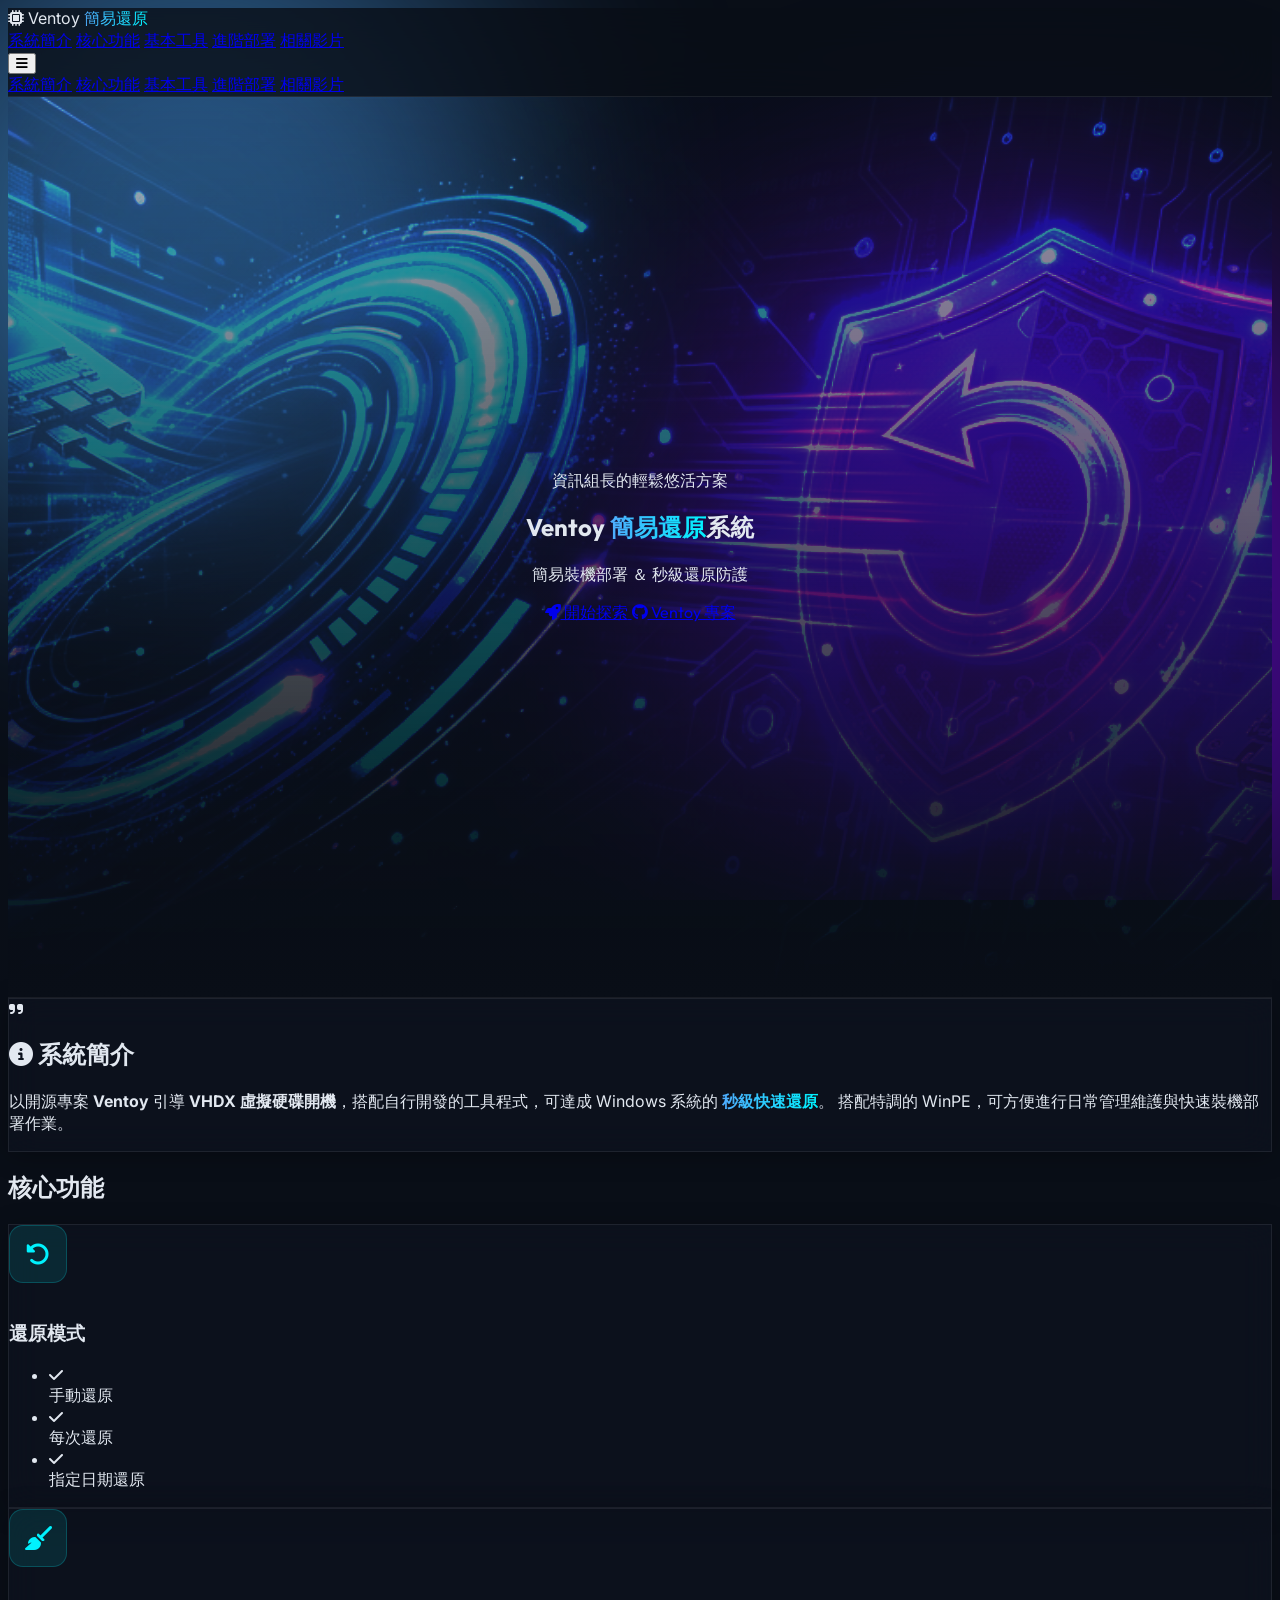
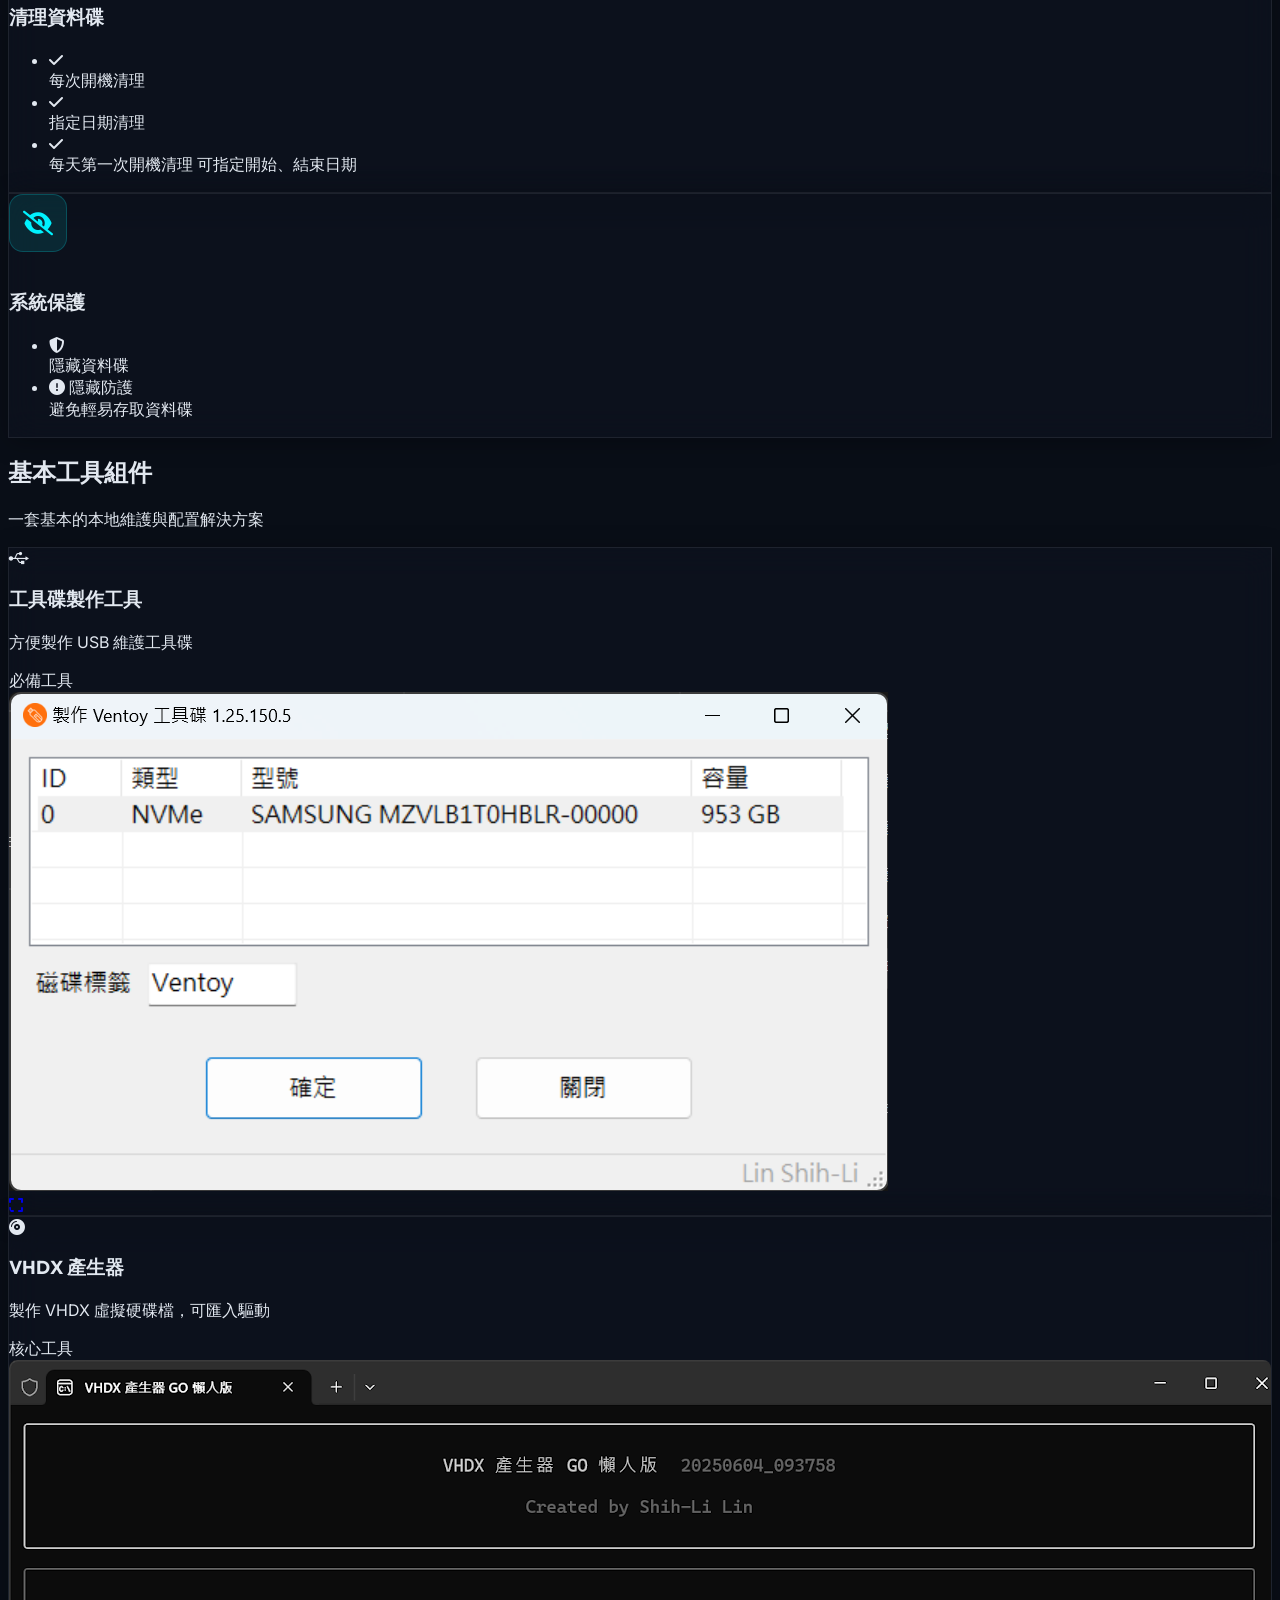
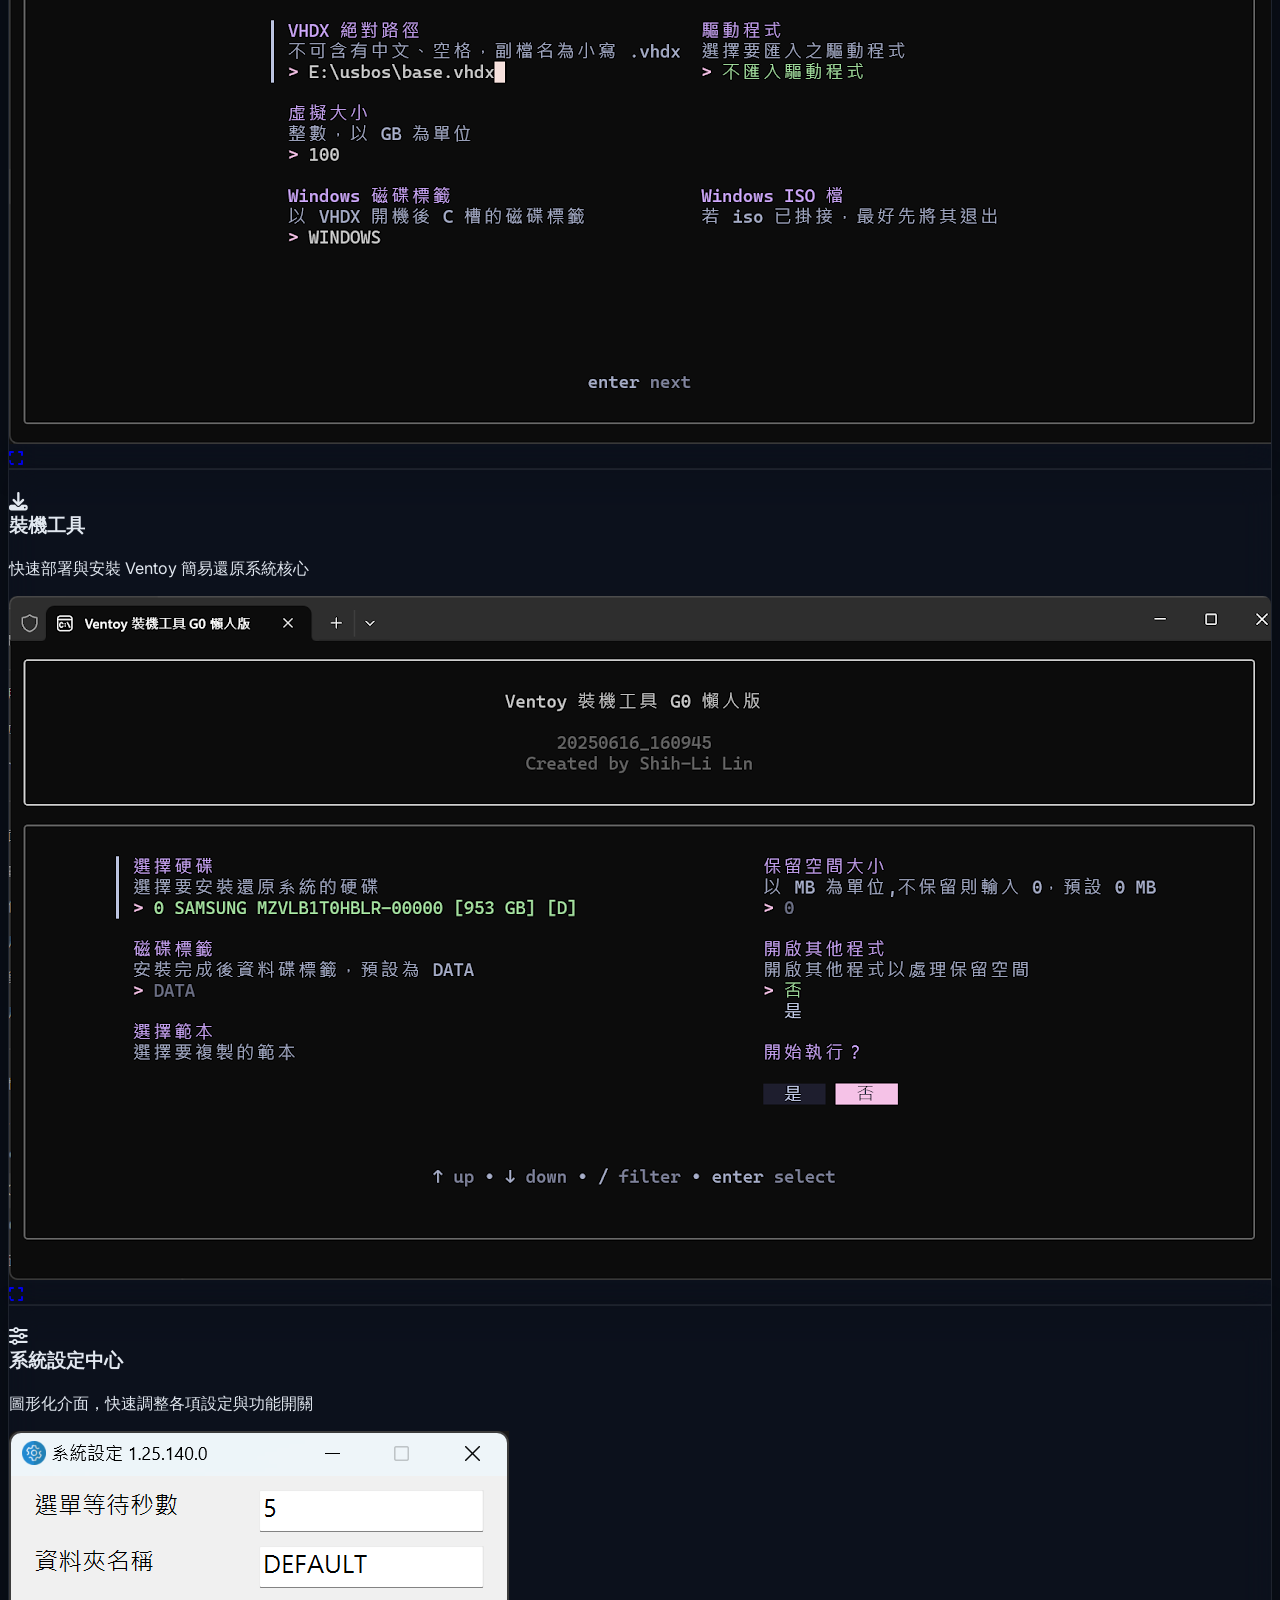
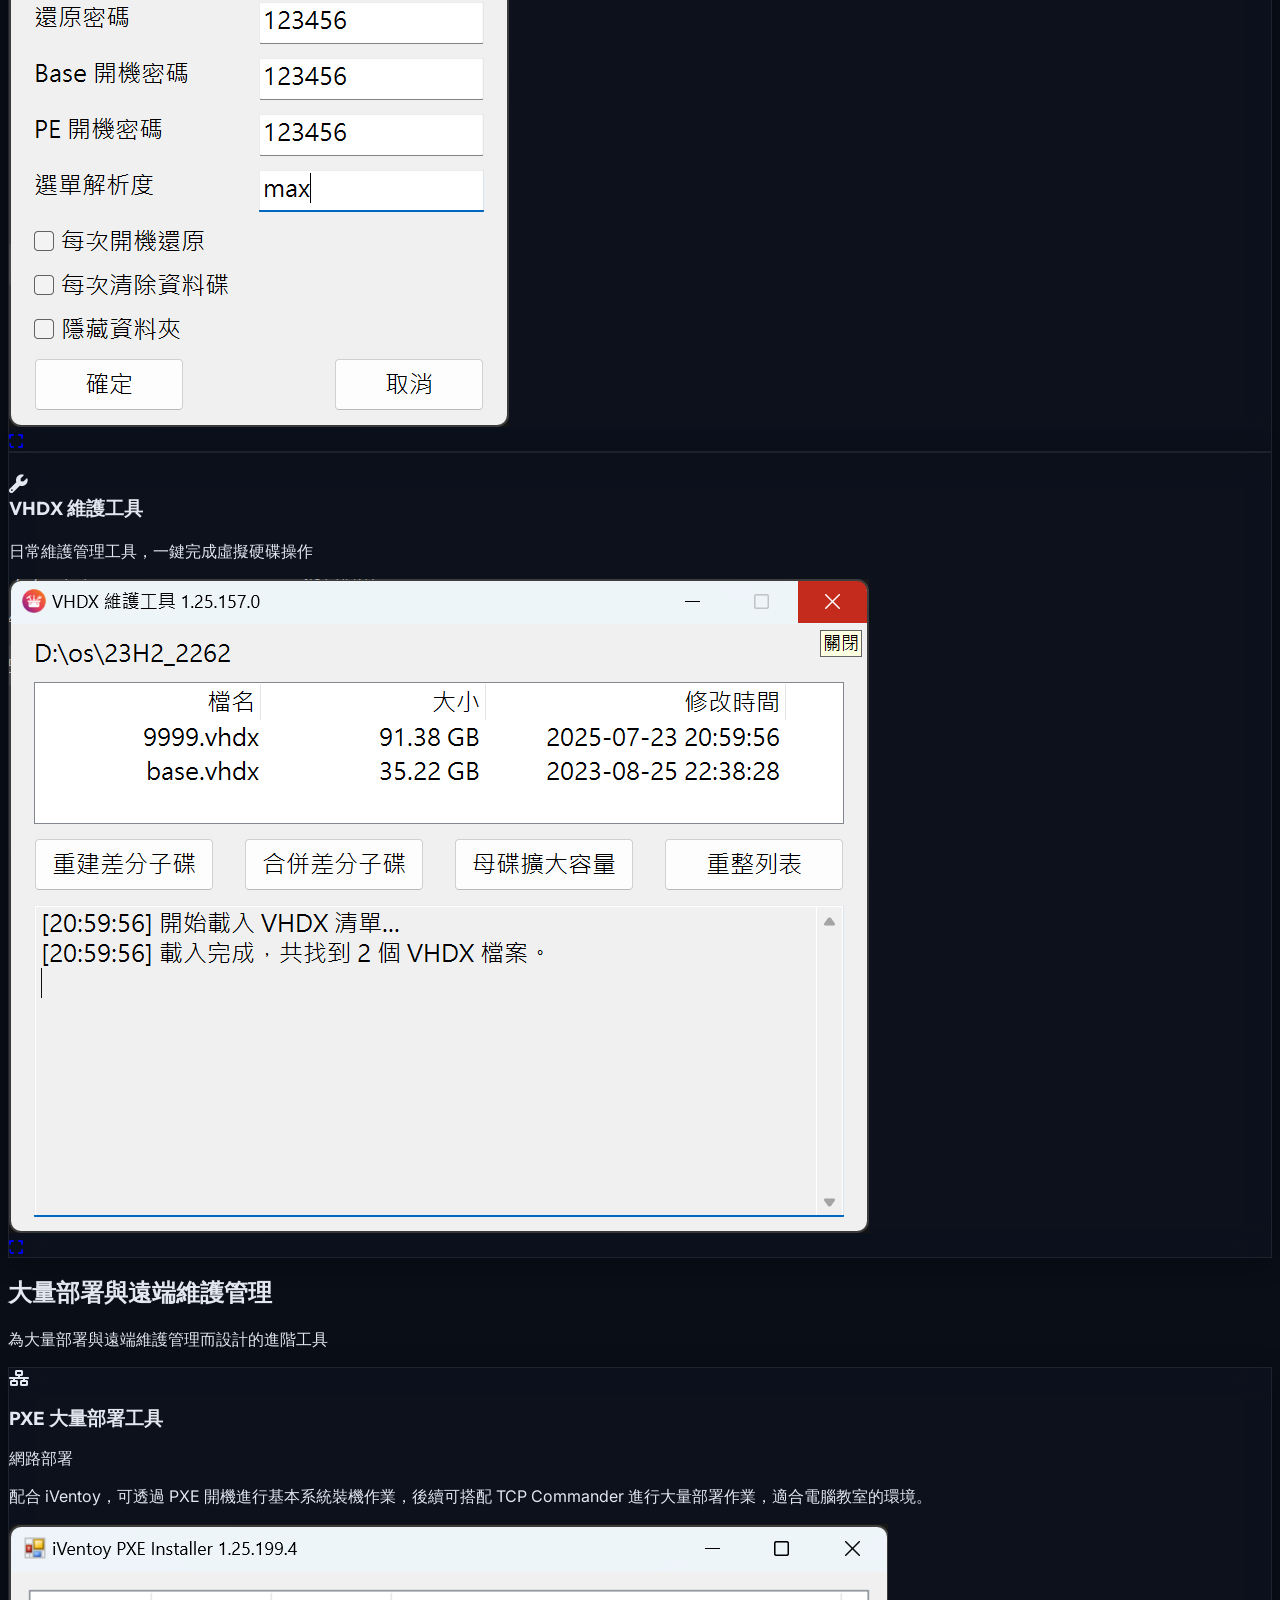
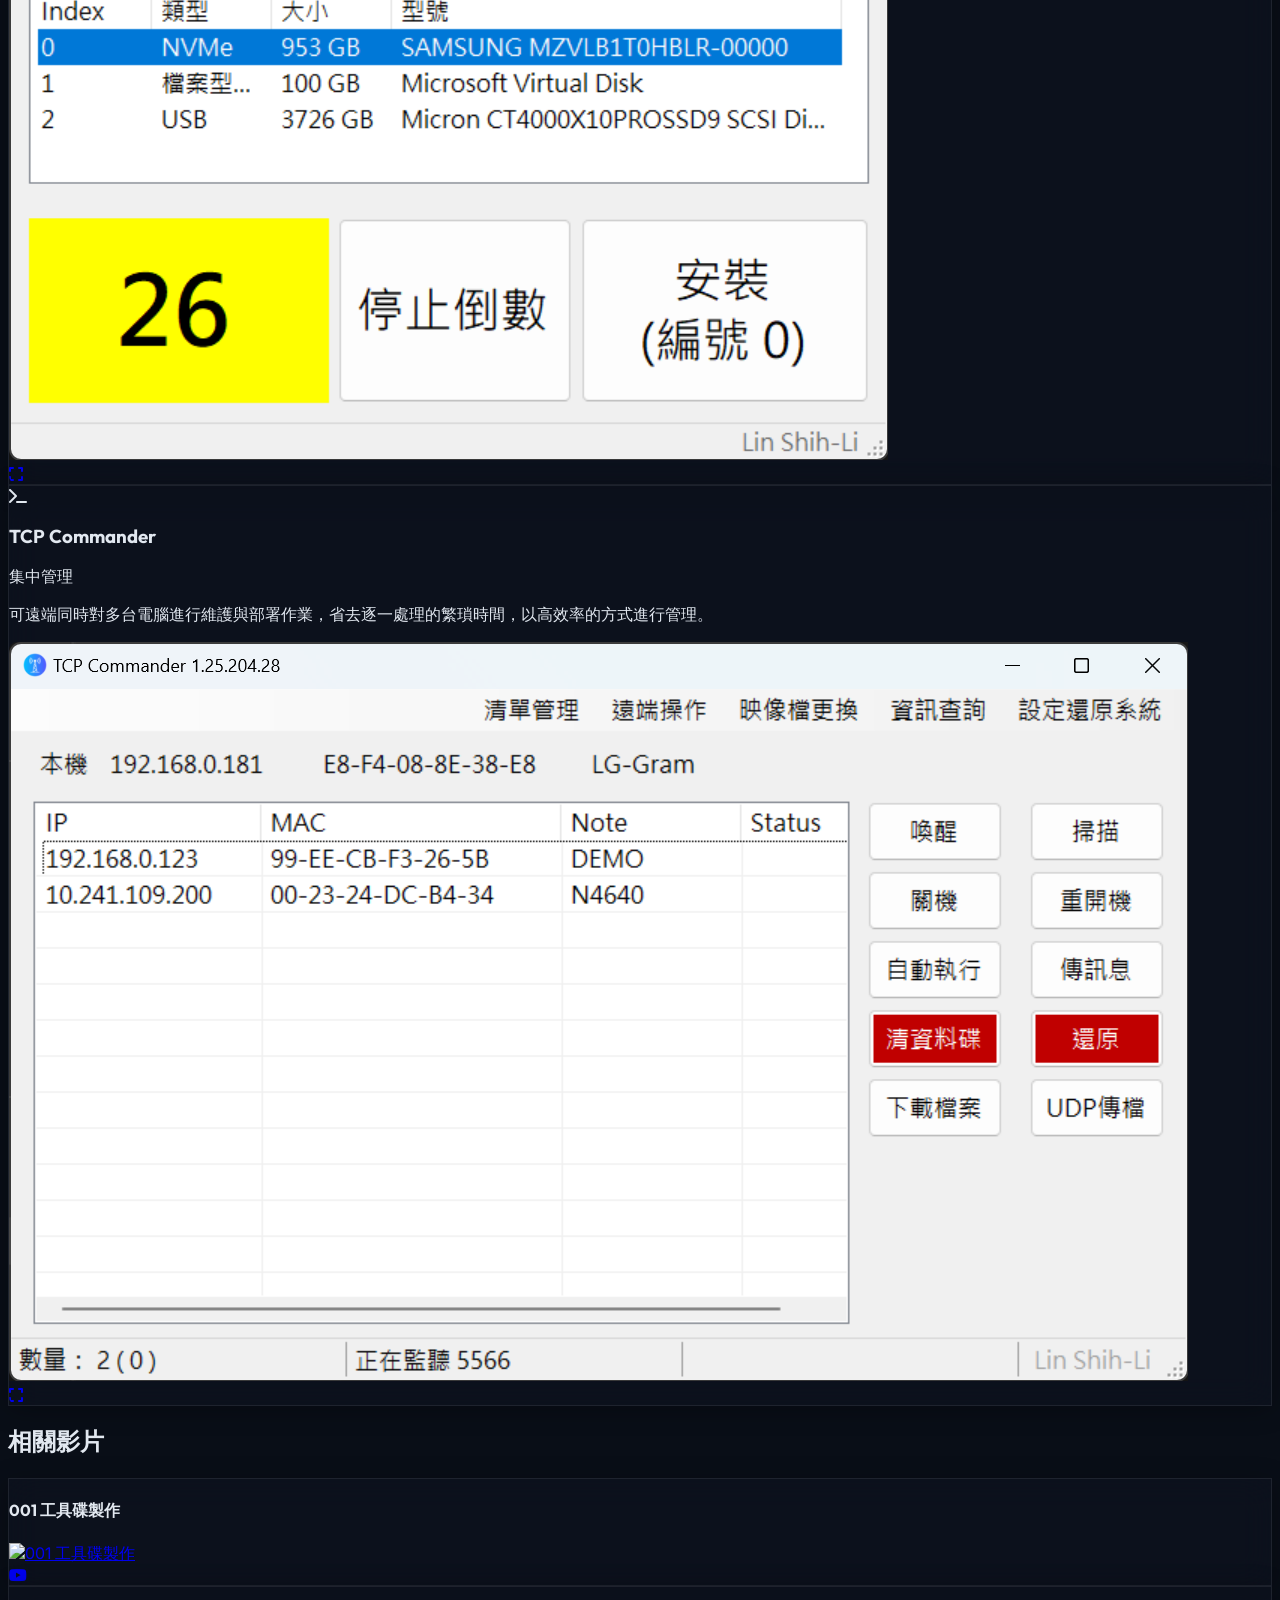
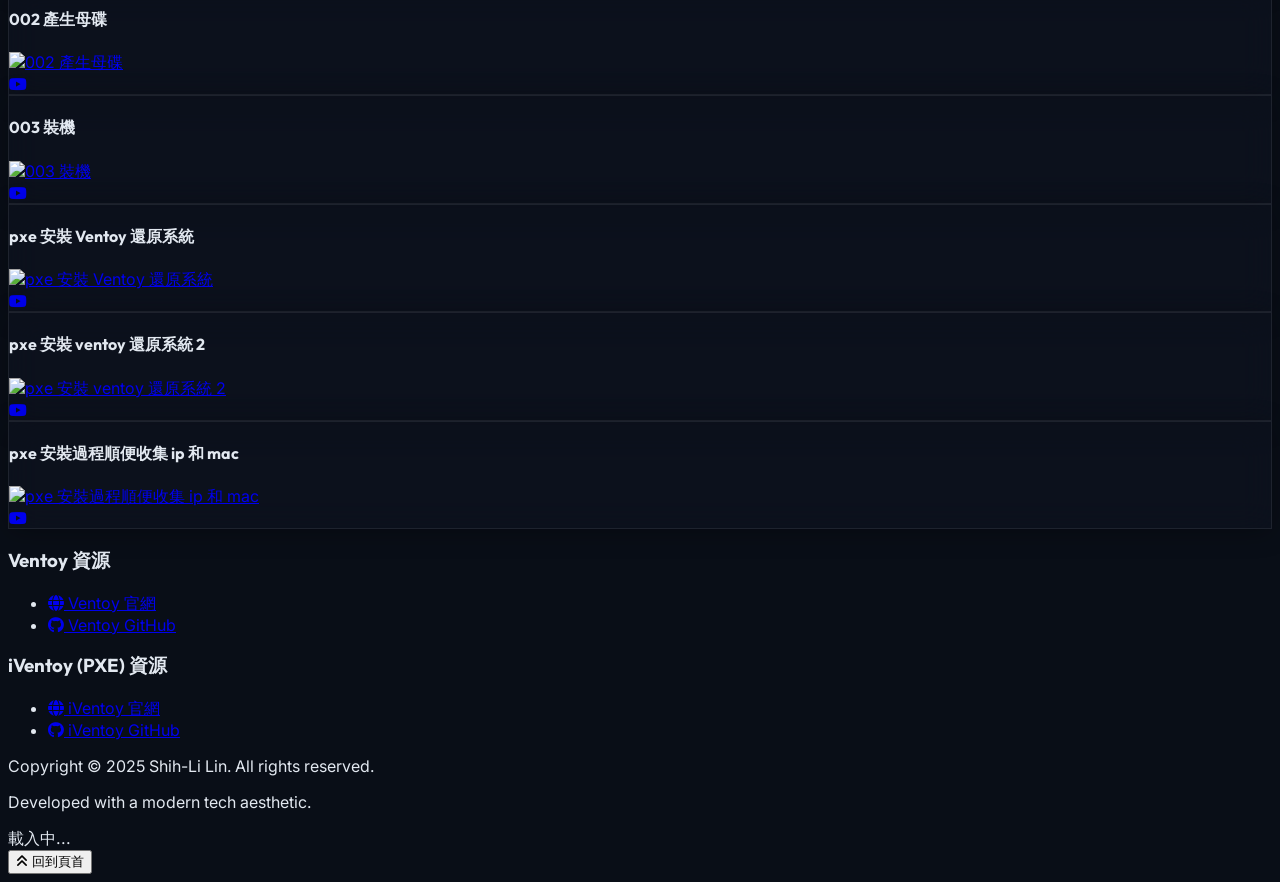
==== index.html @ 7592f073 "move files" ====
<!DOCTYPE html>
<html lang="zh-Hant" class="scroll-pt-24">

<head>
    <meta charset="UTF-8">
    <meta name="viewport" content="width=device-width, initial-scale=1.0">
    <meta name="description" content="Ventoy 簡易還原系統，以開源專案 Ventoy 引導 VHDX 虛擬硬碟開機，達成 Windows 系統的秒級快速還原與裝機部署作業。">
    <title>Ventoy 簡易還原系統 | 建議裝機部署與秒級還原防護</title>

    <!-- CSS -->
    <link rel="stylesheet" href="style.css">

    <!-- Font Awesome -->
    <link rel="stylesheet" href="https://cdnjs.cloudflare.com/ajax/libs/font-awesome/6.4.0/css/all.min.css">

    <!-- Fancybox CSS -->
    <link rel="stylesheet" href="https://cdn.jsdelivr.net/npm/@fancyapps/ui@5.0/dist/fancybox/fancybox.css" />

    <!-- Tailwind CSS (CDN for simple deployment) -->
    <script src="https://cdn.tailwindcss.com"></script>

    <!-- 引入外部程式碼 -->
    <script src="main.js"></script>
</head>

<body class="antialiased selection:bg-primary selection:text-dark">

    <!-- Background Animating Blobs -->
    <div class="blob-bg">
        <div class="blob blob-1"></div>
        <div class="blob blob-2"></div>
    </div>

    <!-- Navigation -->
    <nav class="glass-navbar fixed w-full z-50 top-0 transition-all duration-300">
        <div class="max-w-7xl mx-auto px-4 sm:px-6 lg:px-8">
            <div class="flex justify-between items-center h-16">
                <div class="flex-shrink-0 flex items-center gap-2 cursor-pointer" onclick="window.scrollTo(0,0)">
                    <i class="fa-solid fa-microchip text-primary text-2xl"></i>
                    <span class="font-bold text-xl tracking-wide text-white">Ventoy <span
                            class="text-gradient">簡易還原</span></span>
                </div>
                
                <!-- Desktop Menu -->
                <div class="hidden md:flex space-x-8">
                    <a href="#intro"
                        class="text-gray-300 hover:text-primary transition-colors text-sm font-medium">系統簡介</a>
                    <a href="#features"
                        class="text-gray-300 hover:text-primary transition-colors text-sm font-medium">核心功能</a>
                    <a href="#tools"
                        class="text-gray-300 hover:text-primary transition-colors text-sm font-medium">基本工具</a>
                    <a href="#advanced"
                        class="text-gray-300 hover:text-primary transition-colors text-sm font-medium">進階部署</a>
                    <a href="#videos"
                        class="text-gray-300 hover:text-primary transition-colors text-sm font-medium">相關影片</a>
                </div>

                <!-- Mobile Menu Button -->
                <div class="flex md:hidden items-center">
                    <button id="mobile-menu-btn" class="text-gray-300 hover:text-white focus:outline-none p-2 rounded-md hover:bg-white/10 transition-colors">
                        <i class="fa-solid fa-bars text-xl"></i>
                    </button>
                </div>
            </div>
        </div>

        <!-- Mobile Menu Container -->
        <div id="mobile-menu" class="hidden md:hidden bg-dark/95 backdrop-blur-xl border-b border-white/10 absolute w-full left-0 origin-top shadow-2xl transition-all duration-300 opacity-0 -translate-y-2 pointer-events-none">
            <div class="px-4 pt-2 pb-6 space-y-2">
                <a href="#intro" class="block px-3 py-3 rounded-md text-base font-medium text-gray-300 hover:text-primary hover:bg-white/5 transition-colors mobile-link">系統簡介</a>
                <a href="#features" class="block px-3 py-3 rounded-md text-base font-medium text-gray-300 hover:text-primary hover:bg-white/5 transition-colors mobile-link">核心功能</a>
                <a href="#tools" class="block px-3 py-3 rounded-md text-base font-medium text-gray-300 hover:text-primary hover:bg-white/5 transition-colors mobile-link">基本工具</a>
                <a href="#advanced" class="block px-3 py-3 rounded-md text-base font-medium text-gray-300 hover:text-primary hover:bg-white/5 transition-colors mobile-link">進階部署</a>
                <a href="#videos" class="block px-3 py-3 rounded-md text-base font-medium text-gray-300 hover:text-primary hover:bg-white/5 transition-colors mobile-link">相關影片</a>
            </div>
        </div>
    </nav>

    <!-- Hero Section -->
    <section class="hero-section pt-16">
        <div class="hero-bg"></div>
        <div class="hero-overlay"></div>
        <div class="hero-content w-full max-w-5xl mx-auto flex flex-col items-center justify-center relative z-10">
            <div class="absolute -top-20 -left-20 w-64 h-64 bg-primary/30 rounded-full blur-[80px] pointer-events-none">
            </div>
            <div
                class="absolute -bottom-20 -right-20 w-64 h-64 bg-purple-500/30 rounded-full blur-[80px] pointer-events-none">
            </div>

            <div
                class="inline-flex mb-8 px-4 py-1.5 rounded-full bg-white/5 border border-white/10 backdrop-blur-md shadow-lg">
                <span class="text-primary font-medium text-sm flex items-center gap-2">
                    <span class="w-2 h-2 rounded-full bg-primary animate-pulse shadow-[0_0_8px_#00f2fe]"></span>
                    資訊組長的輕鬆悠活方案
                </span>
            </div>

            <h1 class="text-5xl md:text-7xl font-extrabold tracking-tight text-white mb-6 drop-shadow-2xl">
                Ventoy <span class="text-gradient">簡易還原</span>系統
            </h1>
            <p class="mt-4 text-xl md:text-2xl text-gray-300 max-w-3xl mx-auto font-light leading-relaxed">
                簡易裝機部署 ＆ 秒級還原防護
            </p>

            <div class="mt-12 flex flex-wrap gap-6 justify-center">
                <a href="#intro"
                    class="relative group bg-gradient-to-r from-secondary to-primary text-dark font-bold text-lg px-8 py-4 rounded-full shadow-[0_0_20px_rgba(0,242,254,0.3)] hover:shadow-[0_0_30px_rgba(0,242,254,0.5)] hover:-translate-y-1 transition-all duration-300 flex items-center gap-2 overflow-hidden">
                    <div
                        class="absolute inset-0 bg-white/20 translate-y-full group-hover:translate-y-0 transition-transform duration-300 ease-out">
                    </div>
                    <span class="relative z-10 flex items-center gap-2 font-title tracking-wide"><i
                            class="fa-solid fa-rocket"></i> 開始探索</span>
                </a>
                <a href="https://github.com/ventoy/Ventoy" target="_blank"
                    class="bg-white/5 backdrop-blur-md border border-white/10 hover:border-white/30 text-white font-bold text-lg px-8 py-4 rounded-full hover:bg-white/10 hover:-translate-y-1 transition-all duration-300 flex items-center gap-2 font-title tracking-wide">
                    <i class="fa-brands fa-github text-xl"></i> Ventoy 專案
                </a>
            </div>
        </div>
    </section>

    <main class="max-w-7xl mx-auto px-4 sm:px-6 lg:px-8 py-16 space-y-32">

        <!-- 簡介 Intro -->
        <section id="intro" class="relative">
            <div class="glass-panel rounded-2xl p-8 md:p-12 relative overflow-hidden">
                <div class="absolute top-0 right-0 -mt-10 -mr-10 text-9xl text-white opacity-5">
                    <i class="fa-solid fa-quote-right"></i>
                </div>
                <h2 class="text-3xl font-bold text-white mb-6 flex items-center gap-3">
                    <i class="fa-solid fa-info-circle text-primary"></i> 系統簡介
                </h2>
                <p class="text-lg text-gray-300 leading-relaxed font-light">
                    以開源專案 <strong class="text-primary font-medium">Ventoy</strong> 引導
                    <strong class="text-white font-medium">VHDX 虛擬硬碟開機</strong>，搭配自行開發的工具程式，可達成 Windows 系統的
                    <strong class="text-gradient font-semibold">秒級快速還原</strong>。
                    搭配特調的 WinPE，可方便進行日常管理維護與快速裝機部署作業。
                </p>
            </div>
        </section>

        <!-- 基本功能 Features -->
        <section id="features">
            <div class="text-center mb-12">
                <h2 class="text-4xl font-bold text-white mb-4">核心功能</h2>
                <div class="w-16 h-1 bg-gradient-to-r from-secondary to-primary mx-auto rounded-full"></div>
            </div>

            <div class="grid grid-cols-1 md:grid-cols-3 gap-8">
                <!-- Card 1 -->
                <div
                    class="glass-panel rounded-2xl p-8 relative overflow-hidden group border border-white/5 hover:border-primary/30">
                    <div
                        class="absolute -right-10 -top-10 w-40 h-40 bg-blue-500/10 rounded-full blur-3xl group-hover:bg-blue-500/30 transition-colors duration-500">
                    </div>
                    <div
                        class="feature-icon relative z-10 shadow-[0_0_15px_rgba(0,242,254,0.1)] group-hover:scale-110 group-hover:shadow-[0_0_25px_rgba(0,242,254,0.4)] transition-all duration-300">
                        <i class="fa-solid fa-rotate-left"></i>
                    </div>
                    <h3 class="text-2xl font-semibold text-white mb-4 relative z-10 font-title tracking-wide">還原模式</h3>
                    <ul class="space-y-3 text-gray-300 relative z-10">
                        <li class="flex items-center gap-3">
                            <div class="w-5 h-5 rounded-full bg-primary/20 flex items-center justify-center shrink-0"><i
                                    class="fa-solid fa-check text-primary text-[10px]"></i></div> 手動還原
                        </li>
                        <li class="flex items-center gap-3">
                            <div class="w-5 h-5 rounded-full bg-primary/20 flex items-center justify-center shrink-0"><i
                                    class="fa-solid fa-check text-primary text-[10px]"></i></div> 每次還原
                        </li>
                        <li class="flex items-center gap-3">
                            <div class="w-5 h-5 rounded-full bg-primary/20 flex items-center justify-center shrink-0"><i
                                    class="fa-solid fa-check text-primary text-[10px]"></i></div> 指定日期還原
                        </li>
                    </ul>
                </div>

                <!-- Card 2 -->
                <div
                    class="glass-panel rounded-2xl p-8 relative overflow-hidden group border border-white/5 hover:border-purple-500/30">
                    <div
                        class="absolute -right-10 -top-10 w-40 h-40 bg-purple-500/10 rounded-full blur-3xl group-hover:bg-purple-500/30 transition-colors duration-500">
                    </div>
                    <div
                        class="feature-icon relative z-10 !text-purple-400 !border-purple-500/20 !bg-purple-500/10 shadow-[0_0_15px_rgba(168,85,247,0.1)] group-hover:!bg-purple-500 group-hover:!text-white group-hover:shadow-[0_0_25px_rgba(168,85,247,0.4)] transition-all duration-300 group-hover:scale-110">
                        <i class="fa-solid fa-broom"></i>
                    </div>
                    <h3 class="text-2xl font-semibold text-white mb-4 relative z-10 font-title tracking-wide">清理資料碟</h3>
                    <ul class="space-y-3 text-gray-300 relative z-10">
                        <li class="flex items-center gap-3">
                            <div
                                class="w-5 h-5 rounded-full bg-purple-500/20 flex items-center justify-center shrink-0">
                                <i class="fa-solid fa-check text-purple-400 text-[10px]"></i>
                            </div> 每次開機清理
                        </li>
                        <li class="flex items-center gap-3">
                            <div
                                class="w-5 h-5 rounded-full bg-purple-500/20 flex items-center justify-center shrink-0">
                                <i class="fa-solid fa-check text-purple-400 text-[10px]"></i>
                            </div> 指定日期清理
                        </li>
                        <li class="flex items-start gap-3">
                            <div
                                class="w-5 h-5 rounded-full bg-purple-500/20 flex items-center justify-center shrink-0 mt-0.5">
                                <i class="fa-solid fa-check text-purple-400 text-[10px]"></i>
                            </div>
                            <div>
                                每天第一次開機清理
                                <span
                                    class="block text-xs text-gray-400 mt-1 border-l-2 border-purple-500/30 pl-2 ml-1">可指定開始、結束日期</span>
                            </div>
                        </li>
                    </ul>
                </div>

                <!-- Card 3 -->
                <div
                    class="glass-panel rounded-2xl p-8 relative overflow-hidden group border border-white/5 hover:border-orange-500/30">
                    <div
                        class="absolute -right-10 -top-10 w-40 h-40 bg-orange-500/10 rounded-full blur-3xl group-hover:bg-orange-500/30 transition-colors duration-500">
                    </div>
                    <div
                        class="feature-icon relative z-10 !text-orange-400 !border-orange-500/20 !bg-orange-500/10 shadow-[0_0_15px_rgba(249,115,22,0.1)] group-hover:!bg-orange-500 group-hover:!text-white group-hover:shadow-[0_0_25px_rgba(249,115,22,0.4)] transition-all duration-300 group-hover:scale-110">
                        <i class="fa-solid fa-eye-slash"></i>
                    </div>
                    <h3 class="text-2xl font-semibold text-white mb-4 relative z-10 font-title tracking-wide">系統保護</h3>
                    <ul class="space-y-3 text-gray-300 relative z-10">
                        <li class="flex items-center gap-3">
                            <div
                                class="w-5 h-5 rounded-full bg-orange-500/20 flex items-center justify-center shrink-0">
                                <i class="fa-solid fa-shield-halved text-orange-400 text-[10px]"></i>
                            </div> 隱藏資料碟
                        </li>
                        <li
                            class="flex items-center gap-3 p-3 mt-4 rounded-xl bg-orange-500/10 border border-orange-500/20">
                            <i class="fa-solid fa-circle-exclamation text-orange-400 text-lg"></i>
                            <span class="text-sm text-gray-300 leading-snug">隱藏防護<br><span
                                    class="text-xs text-gray-400">避免輕易存取資料碟</span></span>
                        </li>
                    </ul>
                </div>
            </div>
        </section>

        <!-- 基本工具 Tools -->
        <section id="tools">
            <div class="flex flex-col md:flex-row md:items-end justify-between border-b border-gray-800 pb-4 mb-12">
                <div>
                    <h2 class="text-4xl font-bold text-white mb-2">基本工具組件</h2>
                    <p class="text-gray-400">一套基本的本地維護與配置解決方案</p>
                </div>
            </div>

            <div class="space-y-16">
                <!-- Tool 1 & 2 -->
                <div class="grid grid-cols-1 lg:grid-cols-2 gap-8">
                    <div class="glass-panel rounded-2xl p-6 flex flex-col h-full">
                        <div class="flex items-center justify-between mb-6">
                            <div class="flex items-center gap-4">
                                <div
                                    class="w-14 h-14 rounded-2xl bg-gradient-to-br from-gray-800 to-gray-900 flex items-center justify-center text-primary text-2xl border border-primary/20 shadow-[0_0_15px_rgba(0,242,254,0.15)] group-hover:shadow-[0_0_20px_rgba(0,242,254,0.3)] transition-shadow">
                                    <i class="fa-brands fa-usb"></i>
                                </div>
                                <div>
                                    <h3 class="text-xl font-bold text-white font-title">工具碟製作工具</h3>
                                    <p class="text-sm text-gray-400">方便製作 USB 維護工具碟</p>
                                </div>
                            </div>
                            <span
                                class="hidden sm:inline-flex px-3 py-1 bg-primary/10 border border-primary/20 text-primary rounded-full text-xs font-semibold tracking-wide shadow-[0_0_10px_rgba(0,242,254,0.1)]">必備工具</span>
                        </div>
                        <div
                            class="mt-auto img-hover-zoom border border-gray-800 rounded-lg bg-black/50 p-1 relative group">
                            <a href="images/usb_maker.png" class="mylightbox cursor-pointer block" data-title="工具碟製作工具">
                                <img src="images/usb_maker.png" alt="工具碟製作工具"
                                    class="w-full h-auto rounded shadow-lg opacity-80 group-hover:opacity-100 transition-opacity">
                                <div
                                    class="absolute inset-0 flex items-center justify-center opacity-0 group-hover:opacity-100 transition-opacity pointer-events-none">
                                    <div
                                        class="bg-black/60 rounded-full w-12 h-12 flex items-center justify-center backdrop-blur-sm">
                                        <i class="fa-solid fa-expand text-xl text-white"></i>
                                    </div>
                                </div>
                            </a>
                        </div>
                    </div>

                    <div class="glass-panel rounded-2xl p-6 flex flex-col h-full">
                        <div class="flex items-center justify-between mb-6">
                            <div class="flex items-center gap-4">
                                <div
                                    class="w-14 h-14 rounded-2xl bg-gradient-to-br from-gray-800 to-gray-900 flex items-center justify-center text-secondary text-2xl border border-secondary/20 shadow-[0_0_15px_rgba(79,172,254,0.15)] group-hover:shadow-[0_0_20px_rgba(79,172,254,0.3)] transition-shadow">
                                    <i class="fa-solid fa-compact-disc"></i>
                                </div>
                                <div>
                                    <h3 class="text-xl font-bold text-white font-title">VHDX 產生器</h3>
                                    <p class="text-sm text-gray-400">製作 VHDX 虛擬硬碟檔，可匯入驅動</p>
                                </div>
                            </div>
                            <span
                                class="hidden sm:inline-flex px-3 py-1 bg-secondary/10 border border-secondary/20 text-secondary rounded-full text-xs font-semibold tracking-wide shadow-[0_0_10px_rgba(79,172,254,0.1)]">核心工具</span>
                        </div>
                        <div
                            class="mt-auto img-hover-zoom border border-gray-800 rounded-lg bg-black/50 p-1 relative group">
                            <a href="images/vhdx_generator.png" class="mylightbox cursor-pointer block"
                                data-title="VHDX 產生器">
                                <img src="images/vhdx_generator.png" alt="VHDX 產生器"
                                    class="w-full h-auto rounded shadow-lg opacity-80 group-hover:opacity-100 transition-opacity">
                                <div
                                    class="absolute inset-0 flex items-center justify-center opacity-0 group-hover:opacity-100 transition-opacity pointer-events-none">
                                    <div
                                        class="bg-black/60 rounded-full w-12 h-12 flex items-center justify-center backdrop-blur-sm">
                                        <i class="fa-solid fa-expand text-xl text-white"></i>
                                    </div>
                                </div>
                            </a>
                        </div>
                    </div>
                </div>

                <!-- Tool 3, 4, 5 -->
                <div class="grid grid-cols-1 md:grid-cols-3 gap-6">
                    <div
                        class="glass-panel rounded-2xl p-6 relative overflow-hidden group hover:border-green-500/30 transition-colors">
                        <div
                            class="absolute -right-10 -bottom-10 w-32 h-32 bg-green-500/10 rounded-full blur-2xl group-hover:bg-green-500/20 transition-colors">
                        </div>
                        <h3 class="text-lg font-bold text-white mb-2 flex items-center gap-2 font-title">
                            <div
                                class="w-8 h-8 rounded-lg bg-green-500/10 border border-green-500/20 text-green-400 flex items-center justify-center shadow-[0_0_10px_rgba(74,222,128,0.1)] group-hover:shadow-[0_0_15px_rgba(74,222,128,0.3)] transition-all">
                                <i class="fa-solid fa-download text-sm"></i>
                            </div>
                            裝機工具
                        </h3>
                        <p class="text-sm text-gray-400 mb-4 h-10 mt-3 border-l-2 border-green-500/20 pl-3">快速部署與安裝
                            Ventoy 簡易還原系統核心</p>
                        <div
                            class="img-hover-zoom border border-gray-800 rounded-lg bg-black/50 p-1 relative border-white/5">
                            <a href="images/recovery_system_installer.png" class="mylightbox cursor-pointer block"
                                data-title="裝機工具">
                                <img src="images/recovery_system_installer.png" alt="裝機工具"
                                    class="w-full h-auto rounded opacity-80 group-hover:opacity-100 transition-opacity">
                                <div
                                    class="absolute inset-0 flex items-center justify-center opacity-0 group-hover:opacity-100 transition-opacity pointer-events-none z-10">
                                    <div
                                        class="bg-black/60 rounded-full w-10 h-10 flex items-center justify-center backdrop-blur-sm border border-white/10 shadow-lg">
                                        <i class="fa-solid fa-expand text-lg text-white"></i>
                                    </div>
                                </div>
                            </a>
                        </div>
                    </div>

                    <div
                        class="glass-panel rounded-2xl p-6 relative overflow-hidden group hover:border-pink-500/30 transition-colors">
                        <div
                            class="absolute -right-10 -bottom-10 w-32 h-32 bg-pink-500/10 rounded-full blur-2xl group-hover:bg-pink-500/20 transition-colors">
                        </div>
                        <h3 class="text-lg font-bold text-white mb-2 flex items-center gap-2 font-title">
                            <div
                                class="w-8 h-8 rounded-lg bg-pink-500/10 border border-pink-500/20 text-pink-400 flex items-center justify-center shadow-[0_0_10px_rgba(244,114,182,0.1)] group-hover:shadow-[0_0_15px_rgba(244,114,182,0.3)] transition-all">
                                <i class="fa-solid fa-sliders text-sm"></i>
                            </div>
                            系統設定中心
                        </h3>
                        <p class="text-sm text-gray-400 mb-4 h-10 mt-3 border-l-2 border-pink-500/20 pl-3">
                            圖形化介面，快速調整各項設定與功能開關</p>
                        <div
                            class="img-hover-zoom border border-gray-800 rounded-lg bg-black/50 p-1 relative border-white/5">
                            <a href="images/system_config_tool.png" class="mylightbox cursor-pointer block"
                                data-title="系統設定">
                                <img src="images/system_config_tool.png" alt="系統設定"
                                    class="w-full h-auto rounded opacity-80 group-hover:opacity-100 transition-opacity">
                                <div
                                    class="absolute inset-0 flex items-center justify-center opacity-0 group-hover:opacity-100 transition-opacity pointer-events-none z-10">
                                    <div
                                        class="bg-black/60 rounded-full w-10 h-10 flex items-center justify-center backdrop-blur-sm border border-white/10 shadow-lg">
                                        <i class="fa-solid fa-expand text-lg text-white"></i>
                                    </div>
                                </div>
                            </a>
                        </div>
                    </div>

                    <div
                        class="glass-panel rounded-2xl p-6 relative overflow-hidden group hover:border-yellow-500/30 transition-colors">
                        <div
                            class="absolute -right-10 -bottom-10 w-32 h-32 bg-yellow-500/10 rounded-full blur-2xl group-hover:bg-yellow-500/20 transition-colors">
                        </div>
                        <h3 class="text-lg font-bold text-white mb-2 flex items-center gap-2 font-title">
                            <div
                                class="w-8 h-8 rounded-lg bg-yellow-500/10 border border-yellow-500/20 text-yellow-500 flex items-center justify-center shadow-[0_0_10px_rgba(234,179,8,0.1)] group-hover:shadow-[0_0_15px_rgba(234,179,8,0.3)] transition-all">
                                <i class="fa-solid fa-wrench text-sm"></i>
                            </div>
                            VHDX 維護工具
                        </h3>
                        <p class="text-sm text-gray-400 mb-4 h-10 mt-3 border-l-2 border-yellow-500/20 pl-3">
                            日常維護管理工具，一鍵完成虛擬硬碟操作</p>
                        <div
                            class="img-hover-zoom border border-gray-800 rounded-lg bg-black/50 p-1 relative border-white/5">
                            <a href="images/vhdx_maintain_tool.png" class="mylightbox cursor-pointer block"
                                data-title="VHDX 維護工具">
                                <img src="images/vhdx_maintain_tool.png" alt="VHDX 維護工具"
                                    class="w-full h-auto rounded opacity-80 group-hover:opacity-100 transition-opacity">
                                <div
                                    class="absolute inset-0 flex items-center justify-center opacity-0 group-hover:opacity-100 transition-opacity pointer-events-none z-10">
                                    <div
                                        class="bg-black/60 rounded-full w-10 h-10 flex items-center justify-center backdrop-blur-sm border border-white/10 shadow-lg">
                                        <i class="fa-solid fa-expand text-lg text-white"></i>
                                    </div>
                                </div>
                            </a>
                        </div>
                    </div>
                </div>
            </div>
        </section>

        <!-- 進階工具 Advanced -->
        <section id="advanced">
            <div class="flex flex-col md:flex-row md:items-end justify-between border-b border-gray-800 pb-4 mb-12">
                <div>
                    <h2 class="text-4xl font-bold text-white mb-2">大量部署與遠端維護管理</h2>
                    <p class="text-gray-400">為大量部署與遠端維護管理而設計的進階工具</p>
                </div>
            </div>

            <div class="space-y-16">
                <div class="grid grid-cols-1 lg:grid-cols-2 gap-8">
                    <!-- PXE 大量部署工具 -->
                    <div
                        class="glass-panel rounded-2xl p-6 flex flex-col h-full relative overflow-hidden group hover:border-indigo-500/30 transition-colors">
                        <div
                            class="absolute -right-20 -top-20 w-64 h-64 bg-indigo-500/10 rounded-full blur-[60px] group-hover:bg-indigo-500/20 transition-colors duration-700 pointer-events-none">
                        </div>
                        <div class="flex items-center justify-between mb-6 relative z-10">
                            <div class="flex items-center gap-4">
                                <div
                                    class="w-14 h-14 rounded-2xl bg-gradient-to-br from-indigo-900/50 to-purple-900/50 flex items-center justify-center text-indigo-400 text-2xl border border-indigo-500/20 shadow-[0_0_15px_rgba(99,102,241,0.15)] group-hover:shadow-[0_0_20px_rgba(99,102,241,0.3)] transition-shadow">
                                    <i class="fa-solid fa-network-wired"></i>
                                </div>
                                <div>
                                    <h3 class="text-xl font-bold text-white font-title" style="line-height:1.2;">PXE
                                        大量部署工具</h3>
                                </div>
                            </div>
                            <span
                                class="hidden sm:inline-flex px-3 py-1 bg-indigo-500/10 border border-indigo-500/20 text-indigo-400 rounded-full text-xs font-semibold tracking-wide shadow-[0_0_10px_rgba(99,102,241,0.1)]">網路部署</span>
                        </div>
                        <p
                            class="text-sm text-gray-300 mb-6 leading-relaxed relative z-10 border-l-2 border-indigo-500/30 pl-3">
                            配合 <span class="text-secondary font-medium outline-none">iVentoy</span>，可透過 PXE
                            開機進行基本系統裝機作業，後續可搭配 <span class="text-primary font-medium">TCP Commander</span>
                            進行大量部署作業，適合電腦教室的環境。
                        </p>
                        <div
                            class="mt-auto img-hover-zoom border border-gray-800 rounded-lg bg-black/50 p-1 relative group">
                            <a href="images/pxe_installer.png" class="mylightbox cursor-pointer block"
                                data-title="PXE 大量部署工具">
                                <img src="images/pxe_installer.png" alt="PXE 大量部署工具"
                                    class="w-full h-auto rounded shadow-lg opacity-80 group-hover:opacity-100 transition-opacity">
                                <div
                                    class="absolute inset-0 flex items-center justify-center opacity-0 group-hover:opacity-100 transition-opacity pointer-events-none">
                                    <div
                                        class="bg-black/60 rounded-full w-12 h-12 flex items-center justify-center backdrop-blur-sm">
                                        <i class="fa-solid fa-expand text-xl text-white"></i>
                                    </div>
                                </div>
                            </a>
                        </div>
                    </div>

                    <!-- TCP Commander -->
                    <div
                        class="glass-panel rounded-2xl p-6 flex flex-col h-full relative overflow-hidden group hover:border-cyan-500/30 transition-colors">
                        <div
                            class="absolute -right-20 -top-20 w-64 h-64 bg-cyan-500/10 rounded-full blur-[60px] group-hover:bg-cyan-500/20 transition-colors duration-700 pointer-events-none">
                        </div>
                        <div class="flex items-center justify-between mb-6 relative z-10">
                            <div class="flex items-center gap-4">
                                <div
                                    class="w-14 h-14 rounded-2xl bg-gradient-to-br from-cyan-900/50 to-blue-900/50 flex items-center justify-center text-cyan-400 text-2xl border border-cyan-500/20 shadow-[0_0_15px_rgba(6,182,212,0.15)] group-hover:shadow-[0_0_20px_rgba(6,182,212,0.3)] transition-shadow">
                                    <i class="fa-solid fa-terminal"></i>
                                </div>
                                <div>
                                    <h3 class="text-xl font-bold text-white font-title" style="line-height:1.2;">TCP
                                        Commander</h3>
                                </div>
                            </div>
                            <span
                                class="hidden sm:inline-flex px-3 py-1 bg-cyan-500/10 border border-cyan-500/20 text-cyan-400 rounded-full text-xs font-semibold tracking-wide shadow-[0_0_10px_rgba(6,182,212,0.1)]">集中管理</span>
                        </div>
                        <p
                            class="text-sm text-gray-300 mb-6 leading-relaxed relative z-10 border-l-2 border-cyan-500/30 pl-3">
                            可遠端同時對多台電腦進行維護與部署作業，省去逐一處理的繁瑣時間，以高效率的方式進行管理。
                        </p>
                        <div
                            class="mt-auto img-hover-zoom border border-gray-800 rounded-lg bg-black/50 p-1 relative group">
                            <a href="images/tcp_commander.png" class="mylightbox cursor-pointer block"
                                data-title="TCP Commander">
                                <img src="images/tcp_commander.png" alt="TCP Commander"
                                    class="w-full h-auto rounded shadow-lg opacity-80 group-hover:opacity-100 transition-opacity">
                                <div
                                    class="absolute inset-0 flex items-center justify-center opacity-0 group-hover:opacity-100 transition-opacity pointer-events-none">
                                    <div
                                        class="bg-black/60 rounded-full w-12 h-12 flex items-center justify-center backdrop-blur-sm">
                                        <i class="fa-solid fa-expand text-xl text-white"></i>
                                    </div>
                                </div>
                            </a>
                        </div>
                    </div>
                </div>
            </div>
        </section>

        <!-- 相關影片 Videos -->
        <section id="videos">
            <div class="text-center mb-12">
                <h2 class="text-4xl font-bold text-white mb-4">相關影片</h2>
                <div class="w-16 h-1 bg-gradient-to-r from-secondary to-primary mx-auto rounded-full"></div>
            </div>

            <div class="grid grid-cols-1 md:grid-cols-2 lg:grid-cols-3 gap-6">
                <!-- Video 1 -->
                <div
                    class="glass-panel p-4 rounded-xl flex flex-col hover:-translate-y-2 hover:shadow-[0_10px_30px_rgba(0,0,0,0.5)] transition-all duration-300 border border-transparent hover:border-red-500/30">
                    <h4 class="text-white font-medium mb-3 truncate" title="001 工具碟製作">001 工具碟製作</h4>
                    <div class="relative group cursor-pointer overflow-hidden rounded-lg aspect-video mt-auto">
                        <a href="https://www.youtube.com/watch?v=BOcPLqHiXXQ" class="mylightbox w-full h-full block"
                            data-title="001 工具碟製作">
                            <img src="https://img.youtube.com/vi/BOcPLqHiXXQ/hqdefault.jpg" alt="001 工具碟製作"
                                class="w-full h-full object-cover opacity-80 group-hover:opacity-100 transition-all duration-500 group-hover:scale-105">
                            <div class="absolute inset-0 flex items-center justify-center">
                                <i
                                    class="fa-brands fa-youtube text-5xl text-white/90 group-hover:text-red-500 transition-colors drop-shadow-lg"></i>
                            </div>
                        </a>
                    </div>
                </div>

                <!-- Video 2 -->
                <div
                    class="glass-panel p-4 rounded-xl flex flex-col hover:-translate-y-2 hover:shadow-[0_10px_30px_rgba(0,0,0,0.5)] transition-all duration-300 border border-transparent hover:border-red-500/30">
                    <h4 class="text-white font-medium mb-3 truncate" title="002 產生母碟">002 產生母碟</h4>
                    <div class="relative group cursor-pointer overflow-hidden rounded-lg aspect-video mt-auto">
                        <a href="https://www.youtube.com/watch?v=jknUjTU_a_Q" class="mylightbox w-full h-full block"
                            data-title="002 產生母碟">
                            <img src="https://img.youtube.com/vi/jknUjTU_a_Q/hqdefault.jpg" alt="002 產生母碟"
                                class="w-full h-full object-cover opacity-80 group-hover:opacity-100 transition-all duration-500 group-hover:scale-105">
                            <div class="absolute inset-0 flex items-center justify-center">
                                <i
                                    class="fa-brands fa-youtube text-5xl text-white/90 group-hover:text-red-500 transition-colors drop-shadow-lg"></i>
                            </div>
                        </a>
                    </div>
                </div>

                <!-- Video 3 -->
                <div
                    class="glass-panel p-4 rounded-xl flex flex-col hover:-translate-y-2 hover:shadow-[0_10px_30px_rgba(0,0,0,0.5)] transition-all duration-300 border border-transparent hover:border-red-500/30">
                    <h4 class="text-white font-medium mb-3 truncate" title="003 裝機">003 裝機</h4>
                    <div class="relative group cursor-pointer overflow-hidden rounded-lg aspect-video mt-auto">
                        <a href="https://www.youtube.com/watch?v=_TgcfczHIoA" class="mylightbox w-full h-full block"
                            data-title="003 裝機">
                            <img src="https://img.youtube.com/vi/_TgcfczHIoA/hqdefault.jpg" alt="003 裝機"
                                class="w-full h-full object-cover opacity-80 group-hover:opacity-100 transition-all duration-500 group-hover:scale-105">
                            <div class="absolute inset-0 flex items-center justify-center">
                                <i
                                    class="fa-brands fa-youtube text-5xl text-white/90 group-hover:text-red-500 transition-colors drop-shadow-lg"></i>
                            </div>
                        </a>
                    </div>
                </div>

                <!-- Video 4 -->
                <div
                    class="glass-panel p-4 rounded-xl flex flex-col hover:-translate-y-2 hover:shadow-[0_10px_30px_rgba(0,0,0,0.5)] transition-all duration-300 border border-transparent hover:border-red-500/30">
                    <h4 class="text-white font-medium mb-3 truncate" title="pxe 安裝 Ventoy 還原系統">pxe 安裝 Ventoy 還原系統</h4>
                    <div class="relative group cursor-pointer overflow-hidden rounded-lg aspect-video mt-auto">
                        <a href="https://www.youtube.com/watch?v=xZxLaSMpffo" class="mylightbox w-full h-full block"
                            data-title="pxe 安裝 Ventoy 還原系統">
                            <img src="https://img.youtube.com/vi/xZxLaSMpffo/hqdefault.jpg" alt="pxe 安裝 Ventoy 還原系統"
                                class="w-full h-full object-cover opacity-80 group-hover:opacity-100 transition-all duration-500 group-hover:scale-105">
                            <div class="absolute inset-0 flex items-center justify-center">
                                <i
                                    class="fa-brands fa-youtube text-5xl text-white/90 group-hover:text-red-500 transition-colors drop-shadow-lg"></i>
                            </div>
                        </a>
                    </div>
                </div>

                <!-- Video 5 -->
                <div class="glass-panel p-4 rounded-xl flex flex-col">
                    <h4 class="text-white font-medium mb-3 truncate" title="pxe 安裝 ventoy 還原系統 2">pxe 安裝 ventoy 還原系統 2
                    </h4>
                    <div class="relative group cursor-pointer overflow-hidden rounded-lg aspect-video mt-auto">
                        <a href="https://www.youtube.com/watch?v=hXFXqBZohD0" class="mylightbox w-full h-full block"
                            data-title="pxe 安裝 ventoy 還原系統 2">
                            <img src="https://img.youtube.com/vi/hXFXqBZohD0/hqdefault.jpg" alt="pxe 安裝 ventoy 還原系統 2"
                                class="w-full h-full object-cover opacity-80 group-hover:opacity-100 transition-all duration-500 group-hover:scale-105">
                            <div class="absolute inset-0 flex items-center justify-center">
                                <i
                                    class="fa-brands fa-youtube text-5xl text-white/90 group-hover:text-red-500 transition-colors drop-shadow-lg"></i>
                            </div>
                        </a>
                    </div>
                </div>

                <!-- Video 6 -->
                <div class="glass-panel p-4 rounded-xl flex flex-col">
                    <h4 class="text-white font-medium mb-3 truncate" title="pxe 安裝過程順便收集 ip 和 mac">pxe 安裝過程順便收集 ip 和 mac
                    </h4>
                    <div class="relative group cursor-pointer overflow-hidden rounded-lg aspect-video mt-auto">
                        <a href="https://www.youtube.com/watch?v=v2oJYyQAg_8" class="mylightbox w-full h-full block"
                            data-title="pxe 安裝過程順便收集 ip 和 mac">
                            <img src="https://img.youtube.com/vi/v2oJYyQAg_8/hqdefault.jpg" alt="pxe 安裝過程順便收集 ip 和 mac"
                                class="w-full h-full object-cover opacity-80 group-hover:opacity-100 transition-all duration-500 group-hover:scale-105">
                            <div class="absolute inset-0 flex items-center justify-center">
                                <i
                                    class="fa-brands fa-youtube text-5xl text-white/90 group-hover:text-red-500 transition-colors drop-shadow-lg"></i>
                            </div>
                        </a>
                    </div>
                </div>
            </div>
        </section>

    </main>

    <!-- Footer / Links -->
    <footer class="border-t border-gray-800 bg-black/40 mt-12 relative z-10">
        <div class="max-w-7xl mx-auto px-4 sm:px-6 lg:px-8 py-12">
            <div class="grid grid-cols-1 md:grid-cols-2 gap-8 mb-8 border-b border-gray-800 pb-8">
                <div>
                    <h3 class="text-xl font-bold text-white mb-4">Ventoy 資源</h3>
                    <ul class="space-y-2">
                        <li><a href="https://ventoy.net" target="_blank"
                                class="text-gray-400 hover:text-primary transition-colors flex items-center gap-2"><i
                                    class="fa-solid fa-globe w-5"></i> Ventoy 官網</a></li>
                        <li><a href="https://github.com/ventoy/Ventoy" target="_blank"
                                class="text-gray-400 hover:text-primary transition-colors flex items-center gap-2"><i
                                    class="fa-brands fa-github w-5"></i> Ventoy GitHub</a></li>
                    </ul>
                </div>
                <div>
                    <h3 class="text-xl font-bold text-white mb-4">iVentoy (PXE) 資源</h3>
                    <ul class="space-y-2">
                        <li><a href="https://www.iventoy.com" target="_blank"
                                class="text-gray-400 hover:text-primary transition-colors flex items-center gap-2"><i
                                    class="fa-solid fa-globe w-5"></i> iVentoy 官網</a></li>
                        <li><a href="https://github.com/ventoy/PXE" target="_blank"
                                class="text-gray-400 hover:text-primary transition-colors flex items-center gap-2"><i
                                    class="fa-brands fa-github w-5"></i> iVentoy GitHub</a></li>
                    </ul>
                </div>
            </div>
            <div class="text-center text-gray-500 text-sm">
                <p>Copyright &copy; 2025 Shih-Li Lin. All rights reserved.</p>
                <p class="mt-2 text-xs">Developed with a modern tech aesthetic.</p>
            </div>
        </div>
    </footer>

    <!-- 載入中遮罩 (毛玻璃效果) -->
    <div id="loading-overlay"
        class="fixed inset-0 z-[9999] opacity-0 pointer-events-none transition-opacity duration-300 flex items-center justify-center bg-black/50 backdrop-blur-md">
        <div class="flex flex-col items-center gap-4 scale-90 transition-transform duration-300" id="loading-content">
            <div class="relative w-16 h-16">
                <!-- 遮罩背景圓環 -->
                <div class="absolute inset-0 border-4 border-white/10 rounded-full"></div>
                <!-- 旋轉圓環 -->
                <div class="absolute inset-0 border-4 border-primary rounded-full border-t-transparent animate-spin">
                </div>
                <!-- 中心點發光 -->
                <div
                    class="absolute inset-0 w-2 h-2 m-auto bg-primary rounded-full animate-pulse shadow-[0_0_10px_#00f2fe]">
                </div>
            </div>
            <span class="text-white text-sm font-medium tracking-widest font-title">載入中...</span>
        </div>
    </div>

    <!-- 回到頁首按鈕 -->
    <button id="back-to-top"
        class="group fixed bottom-6 right-6 md:bottom-10 md:right-10 z-[90] w-12 h-12 flex items-center justify-center rounded-xl bg-dark/80 hover:bg-primary text-primary hover:text-dark backdrop-blur-md border border-primary/40 shadow-[0_0_15px_rgba(0,242,254,0.15)] hover:shadow-[0_0_30px_rgba(0,242,254,0.6)] transition-all duration-300 opacity-0 pointer-events-none translate-y-6 hover:-translate-y-2"
        aria-label="回到頁首" onclick="window.scrollTo({top:0, behavior:'smooth'})">
        <i class="fa-solid fa-angles-up text-xl group-hover:scale-110 group-hover:-translate-y-1 transition-transform duration-300 relative z-10"></i>
        
        <!-- Tooltip (CSS only) -->
        <span class="absolute right-full mr-4 px-3 py-1.5 rounded-lg bg-dark/95 backdrop-blur-sm text-primary group-hover:text-primary text-sm font-medium tracking-wide whitespace-nowrap opacity-0 group-hover:opacity-100 translate-x-2 group-hover:translate-x-0 transition-all duration-300 pointer-events-none border border-primary/30 shadow-[0_0_15px_rgba(0,242,254,0.15)] flex items-center">
            回到頁首
        </span>
    </button>

    <!-- Fancybox Script -->
    <script src="https://cdn.jsdelivr.net/npm/@fancyapps/ui@5.0/dist/fancybox/fancybox.umd.js"></script>
</body>

</html>
---- style.css ----
@import url('https://fonts.googleapis.com/css2?family=Inter:wght@300;400;500;600;700&family=Outfit:wght@400;500;600;700;800;900&display=swap');

:root {
  --primary: #00f2fe;
  --secondary: #4facfe;
  --dark-bg: #090e17;
  --dark-card: rgba(18, 24, 38, 0.4);
  --dark-card-hover: rgba(28, 38, 58, 0.6);
  --glass-border: rgba(255, 255, 255, 0.08);
}

* {
  scroll-behavior: smooth;
}

body {
  font-family: 'Inter', sans-serif;
  background-color: var(--dark-bg);
  color: #e2e8f0;
  overflow-x: hidden;
}

h1, h2, h3, h4, h5, h6, .font-title {
  font-family: 'Outfit', sans-serif;
}

/* Background Blobs */
.blob-bg {
  position: fixed;
  top: 0;
  left: 0;
  width: 100vw;
  height: 100vh;
  z-index: -1;
  overflow: hidden;
  pointer-events: none;
}
.blob {
  position: absolute;
  filter: blur(120px);
  opacity: 0.5;
  border-radius: 50%;
  animation: float 20s infinite alternate ease-in-out;
}
.blob-1 {
  top: -10%;
  left: -10%;
  width: 50vw;
  height: 50vw;
  background: var(--secondary);
}
.blob-2 {
  bottom: -10%;
  right: -10%;
  width: 60vw;
  height: 60vw;
  background: #7f00ff;
  animation-delay: -5s;
}

@keyframes float {
  0% { transform: translate(0, 0) scale(1) rotate(0deg); }
  50% { transform: translate(10%, 10%) scale(1.1) rotate(10deg); }
  100% { transform: translate(-5%, -10%) scale(0.9) rotate(-10deg); }
}

/* Glassmorphism components */
.glass-panel {
  background: var(--dark-card);
  backdrop-filter: blur(16px);
  -webkit-backdrop-filter: blur(16px);
  border: 1px solid var(--glass-border);
  box-shadow: 0 4px 24px -1px rgba(0, 0, 0, 0.3);
  transition: all 0.3s ease;
}

.glass-panel:hover {
  background: var(--dark-card-hover);
  border-color: rgba(0, 242, 254, 0.3);
  transform: translateY(-2px);
  box-shadow: 0 12px 32px -4px rgba(0, 0, 0, 0.5), 0 0 15px rgba(0, 242, 254, 0.1);
}

.glass-navbar {
  background: rgba(9, 14, 23, 0.8);
  backdrop-filter: blur(20px);
  -webkit-backdrop-filter: blur(20px);
  border-bottom: 1px solid var(--glass-border);
}

.text-gradient {
  background-clip: text;
  -webkit-background-clip: text;
  -webkit-text-fill-color: transparent;
  background-image: linear-gradient(to right, #4facfe, #00f2fe);
}

.badge-glow {
  background: rgba(0, 242, 254, 0.1);
  border: 1px solid rgba(0, 242, 254, 0.3);
  color: #00f2fe;
}

.hero-section {
  position: relative;
  min-height: 100vh;
  display: flex;
  align-items: center;
  justify-content: center;
  overflow: hidden;
  border-bottom: 1px solid var(--glass-border);
}

.hero-bg {
  position: absolute;
  top: 0;
  left: 0;
  width: 100%;
  height: 100%;
  background-image: url('images/tech_hero_bg.png');
  background-size: cover;
  background-position: center;
  opacity: 0.65;
  mix-blend-mode: color-dodge;
  z-index: 1;
  animation: heroBgMove 25s ease-in-out infinite alternate;
  transform-origin: center center;
}

@keyframes heroBgMove {
  0% { transform: scale(1); }
  100% { transform: scale(1.15); }
}

.hero-overlay {
  position: absolute;
  top: 0;
  left: 0;
  width: 100%;
  height: 100%;
  background: linear-gradient(180deg, rgba(9, 14, 23, 0.1) 0%, rgba(9, 14, 23, 1) 100%);
  z-index: 2;
}

.hero-content {
  position: relative;
  z-index: 3;
  text-align: center;
  padding: 2rem;
}

.feature-icon {
  display: inline-flex;
  align-items: center;
  justify-content: center;
  width: 56px;
  height: 56px;
  border-radius: 14px;
  background: rgba(0, 242, 254, 0.1);
  color: #00f2fe;
  font-size: 24px;
  margin-bottom: 1.2rem;
  border: 1px solid rgba(0, 242, 254, 0.2);
  transition: all 0.3s ease;
}

.glass-panel:hover .feature-icon {
  background: #00f2fe;
  color: #090e17;
  box-shadow: 0 0 20px rgba(0, 242, 254, 0.4);
}

.video-container {
  position: relative;
  width: 100%;
  padding-bottom: 56.25%; /* 16:9 Aspect Ratio */
  border-radius: 12px;
  overflow: hidden;
  border: 1px solid var(--glass-border);
}

.video-container iframe {
  position: absolute;
  top: 0;
  left: 0;
  width: 100%;
  height: 100%;
}

.img-hover-zoom {
  overflow: hidden;
  border-radius: 8px;
}
.img-hover-zoom img {
  transition: transform 0.5s ease;
}
.glass-panel:hover .img-hover-zoom img {
  transform: scale(1.05);
}

::-webkit-scrollbar {
  width: 10px;
}
::-webkit-scrollbar-track {
  background: var(--dark-bg);
}
::-webkit-scrollbar-thumb {
  background: rgba(255, 255, 255, 0.2);
  border-radius: 5px;
}
::-webkit-scrollbar-thumb:hover {
  background: rgba(0, 242, 254, 0.5);
}
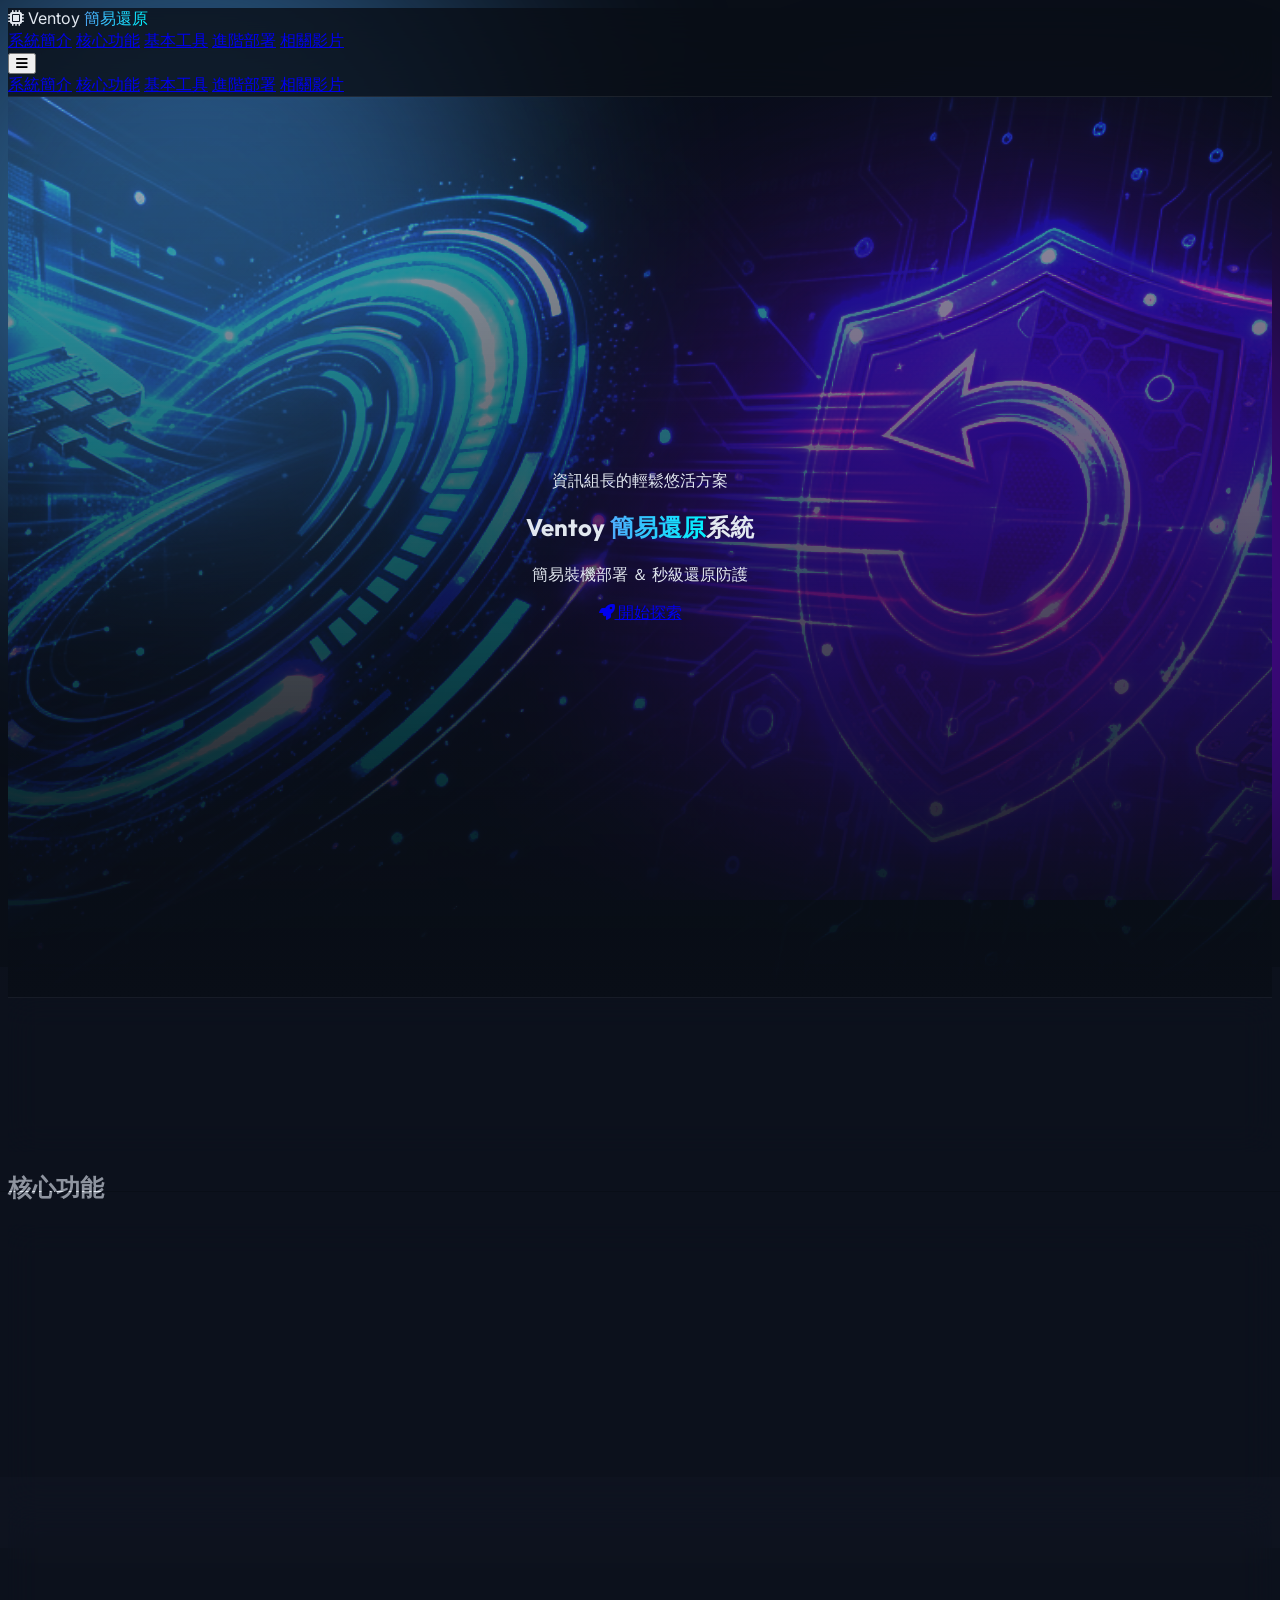
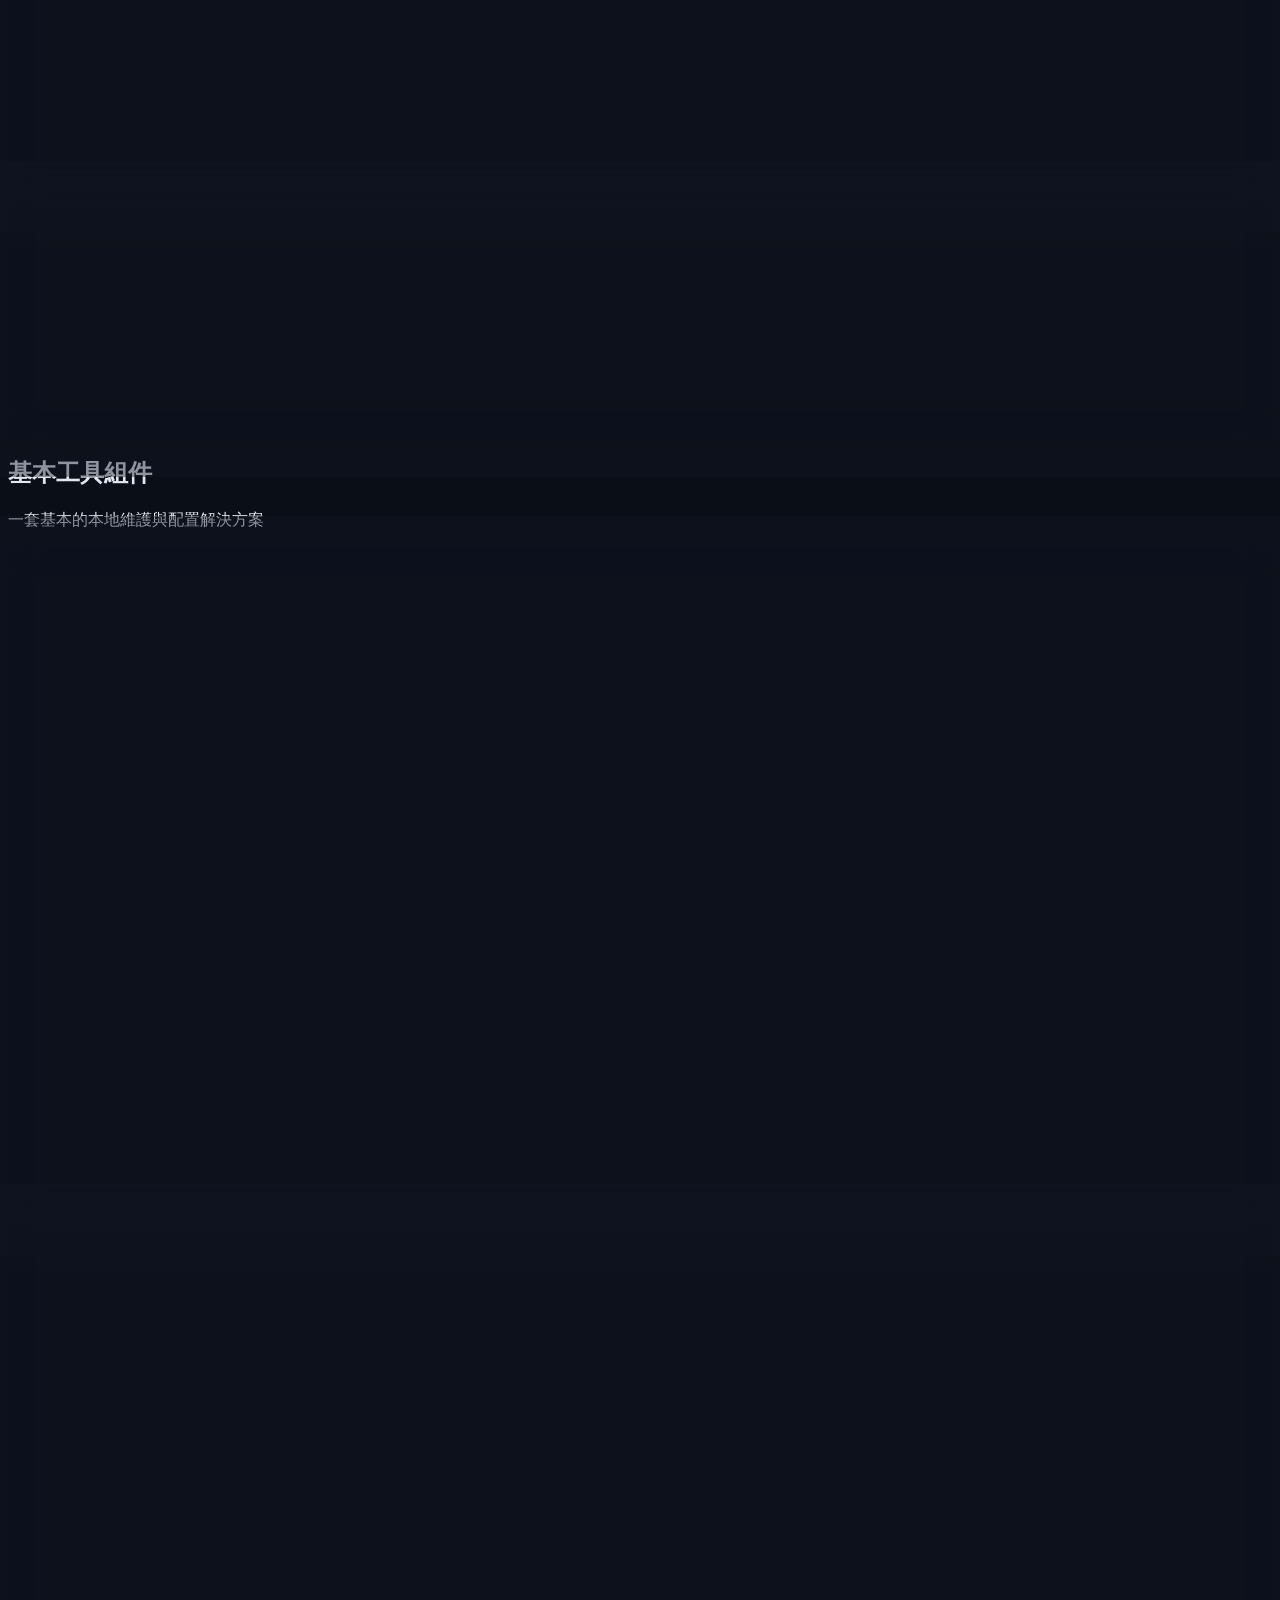
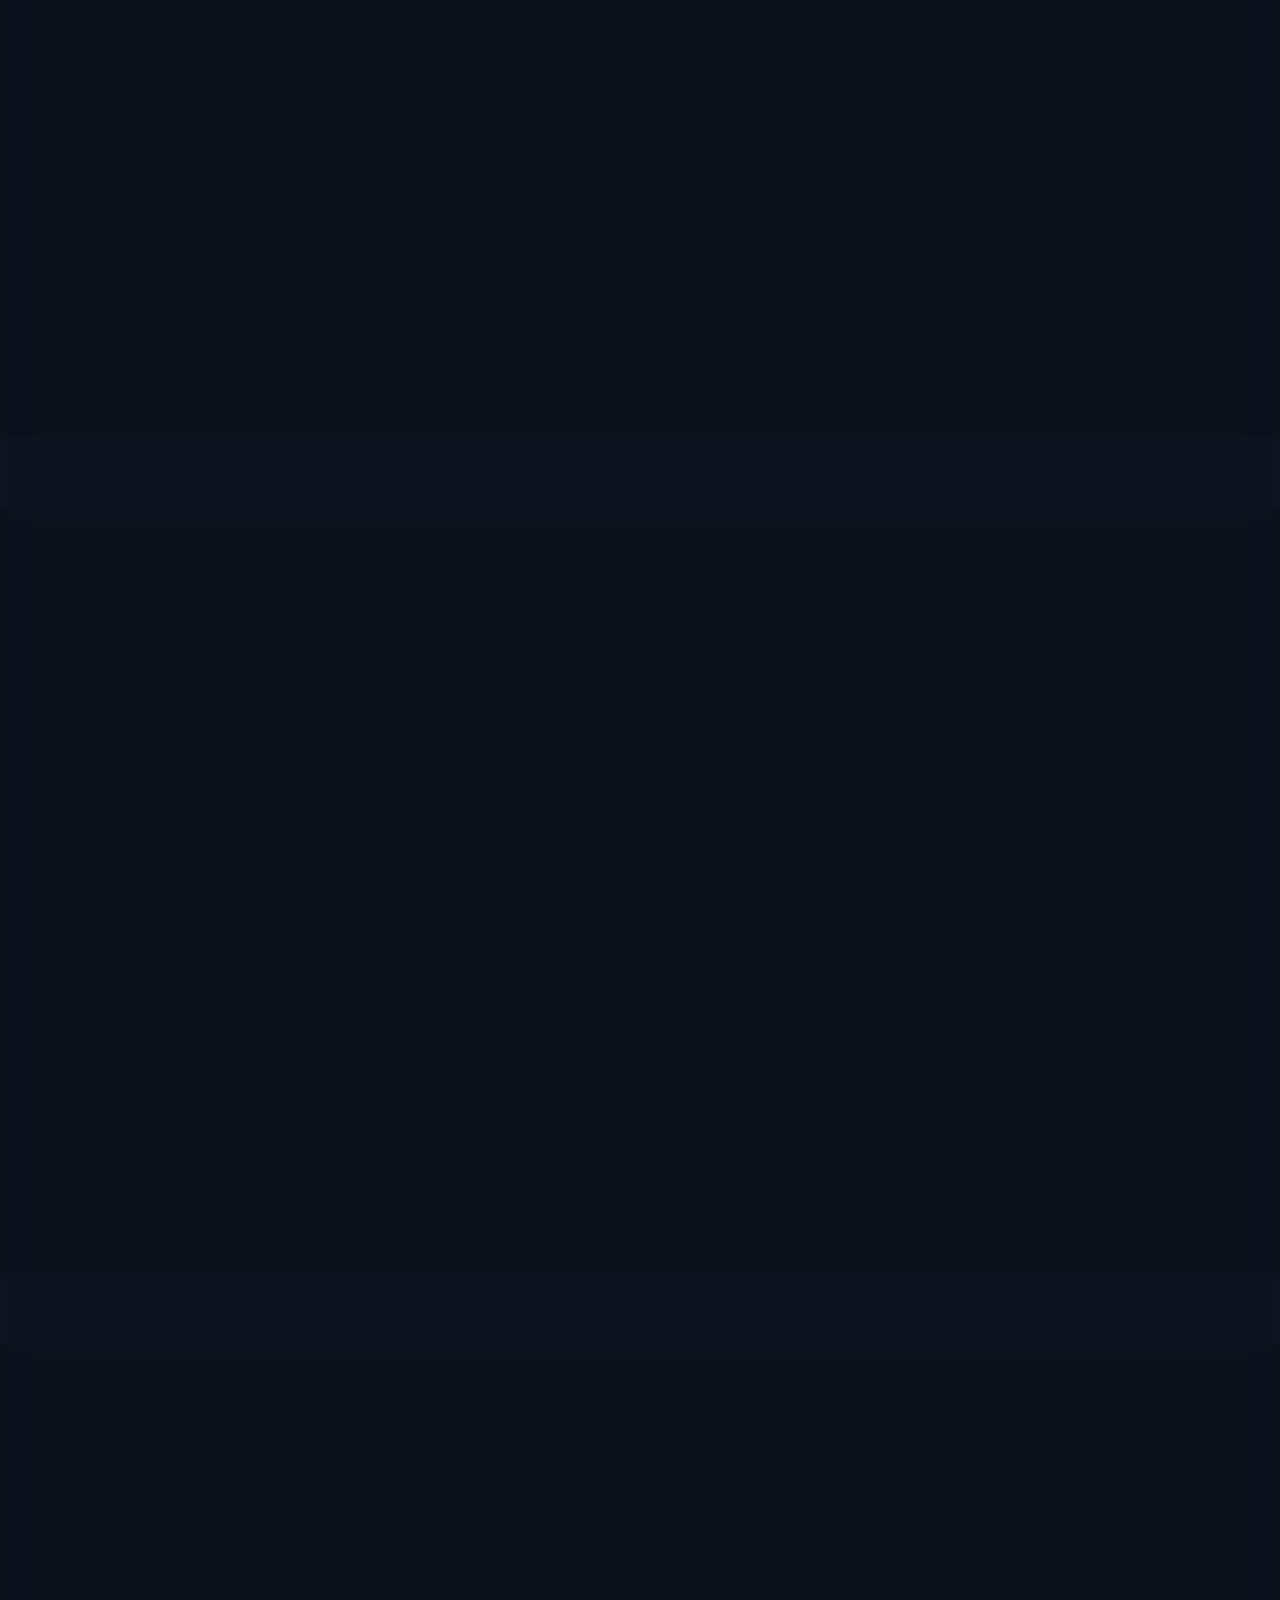
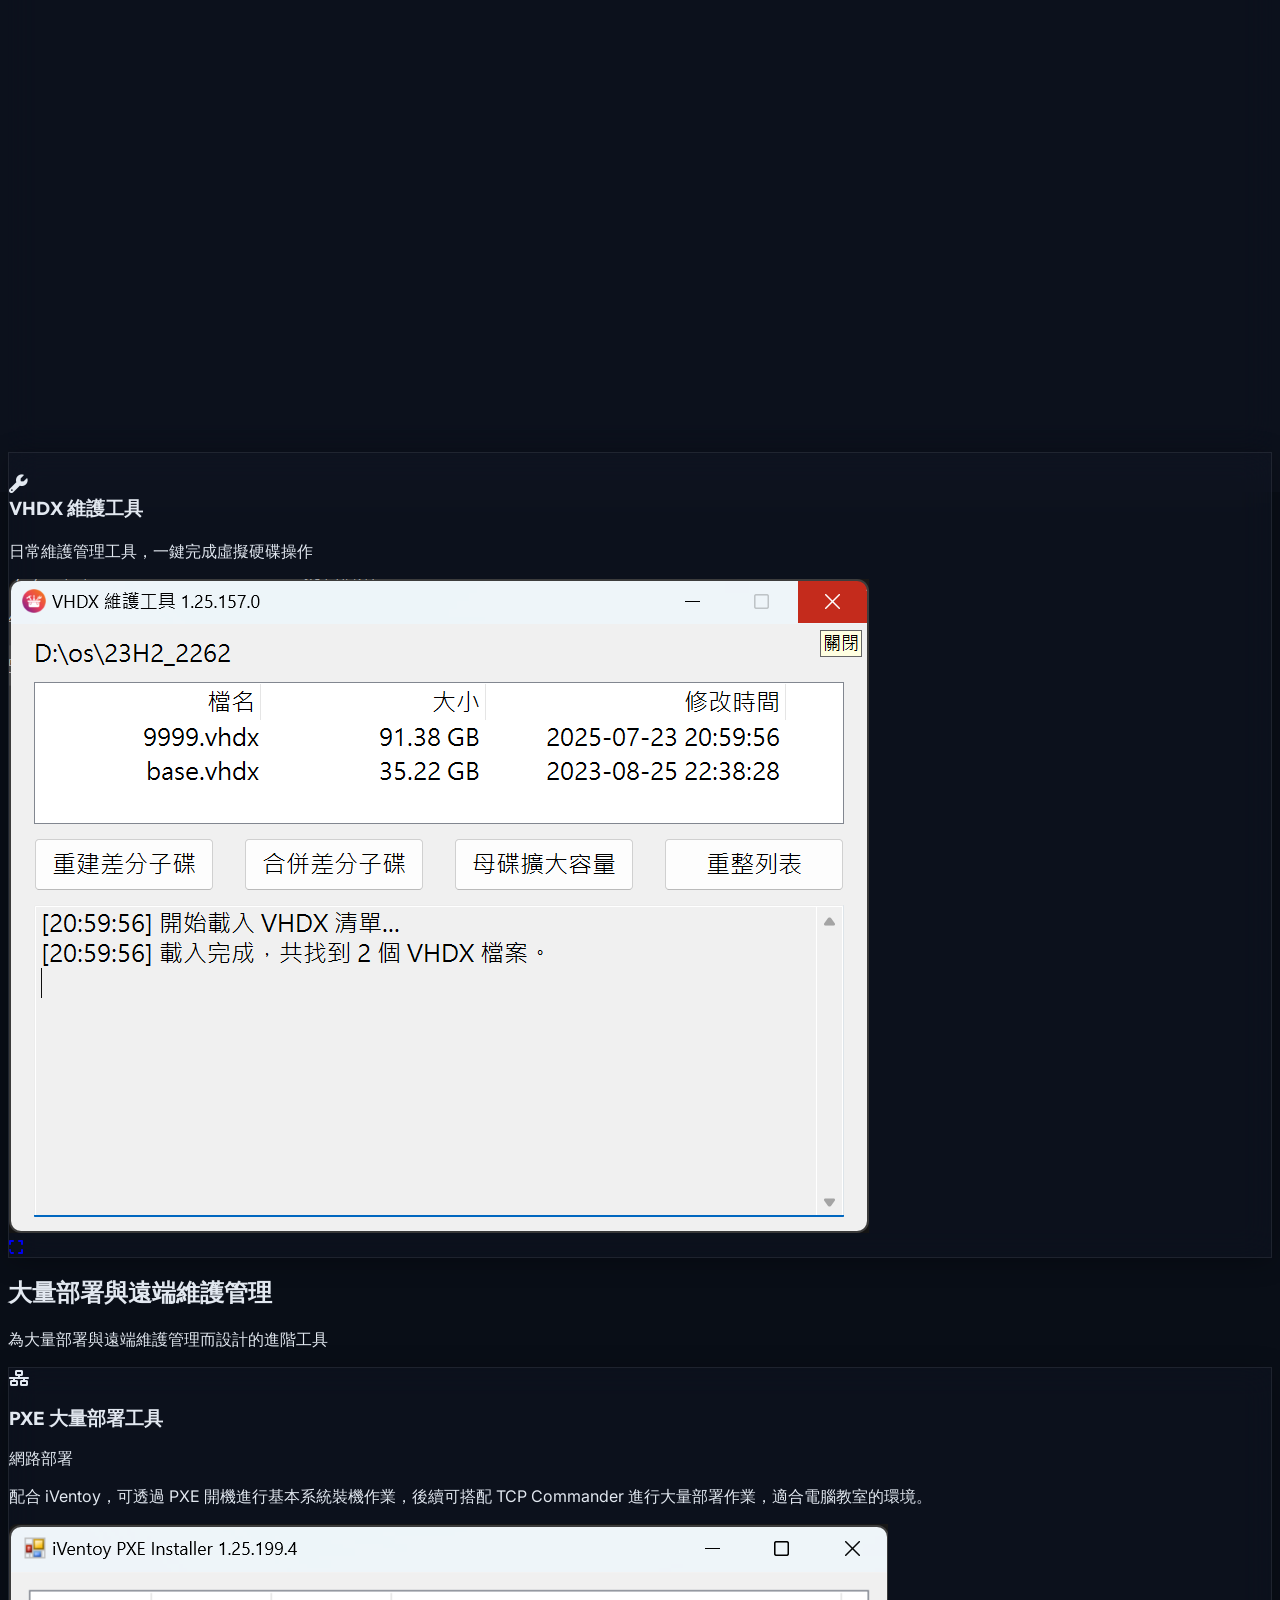
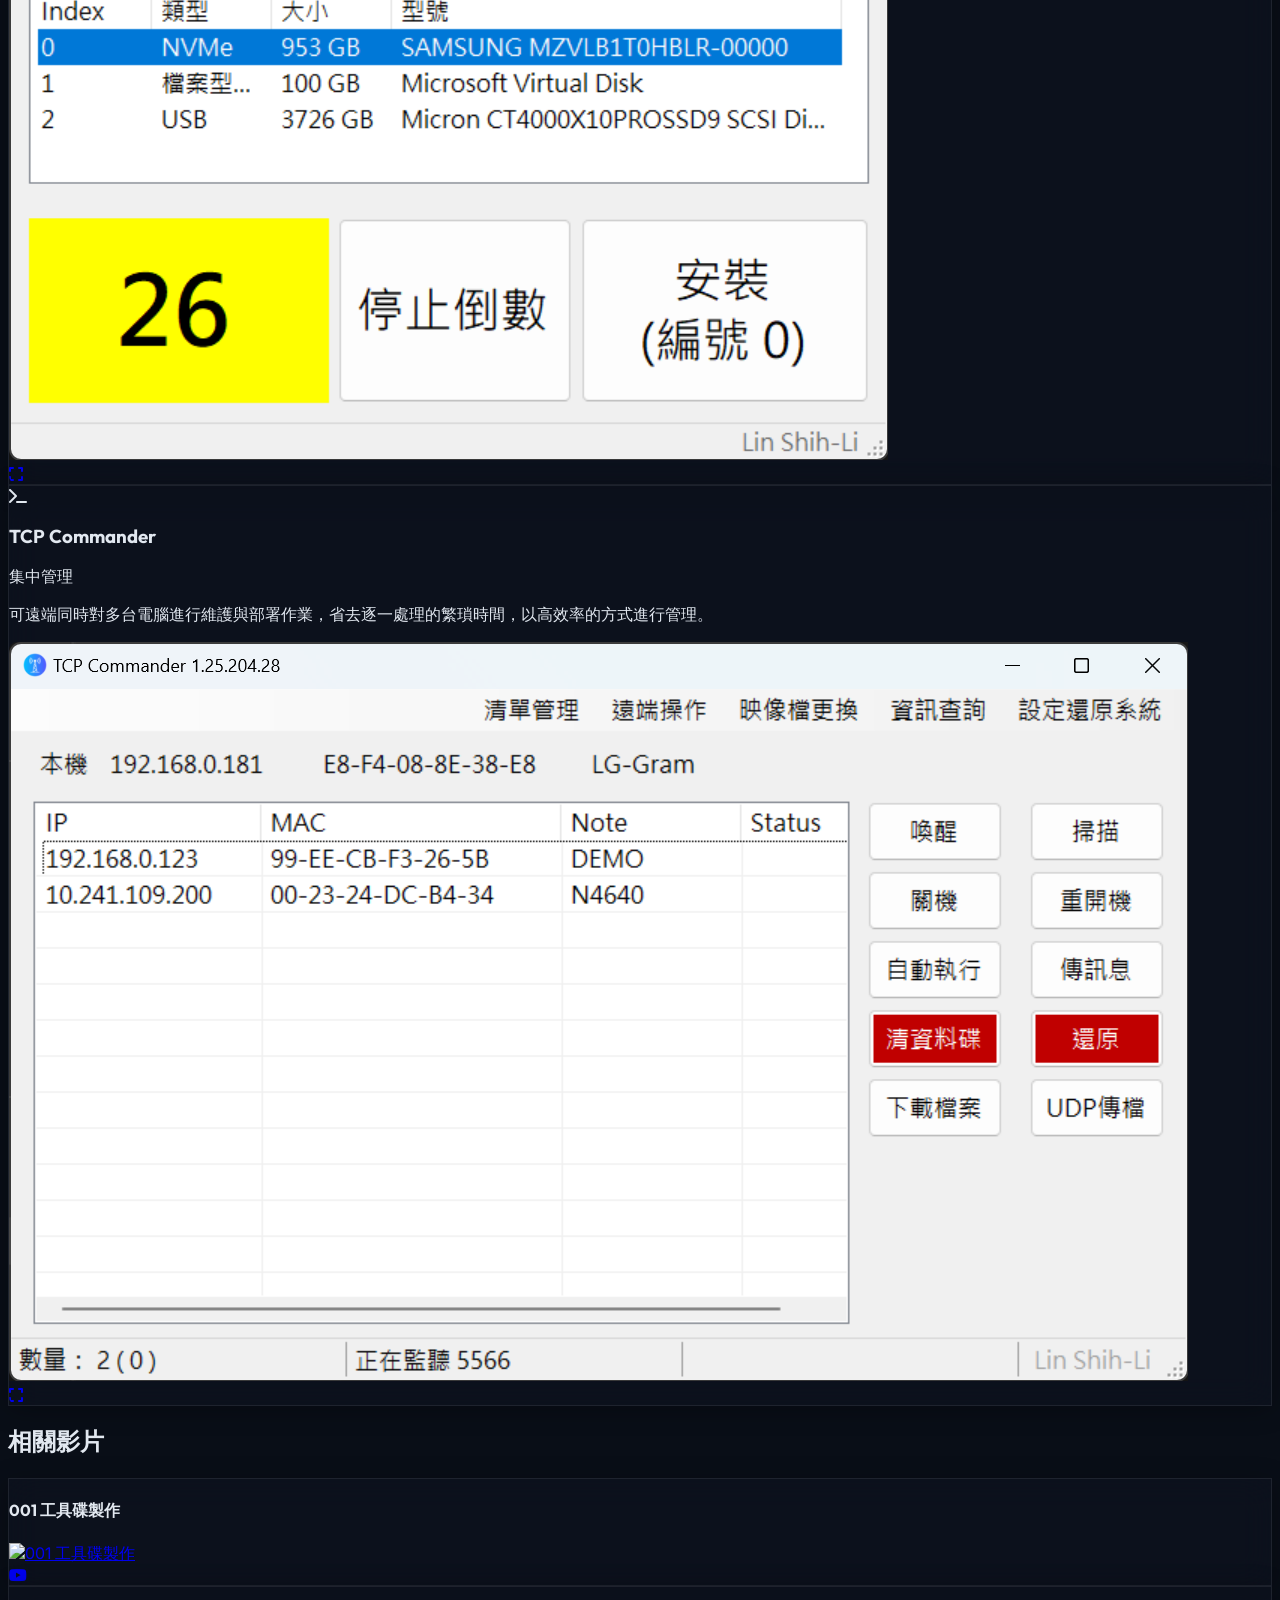
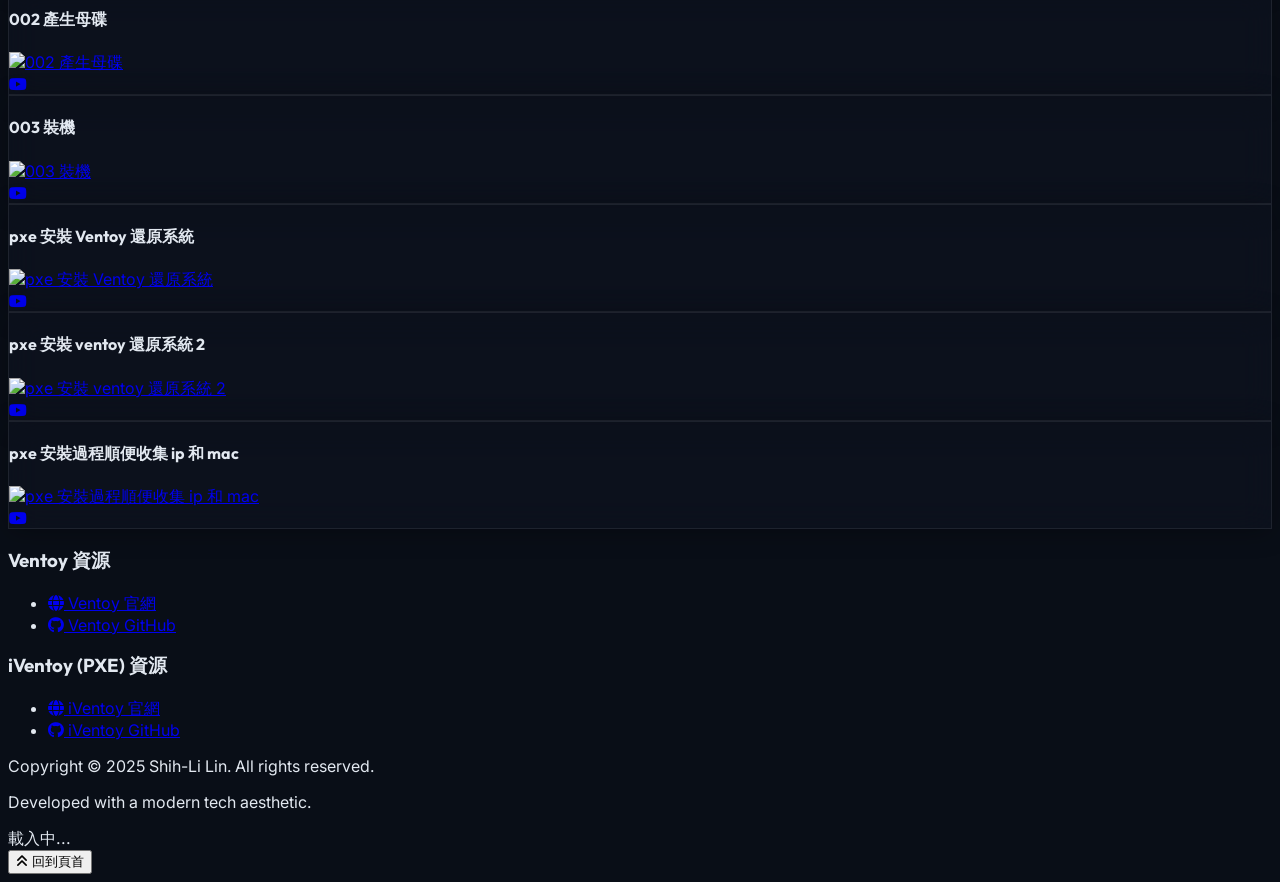
==== commit 137df443: "modified:   index.html" ====
--- a/index.html
+++ b/index.html
@@ -40,7 +40,7 @@
                     <span class="font-bold text-xl tracking-wide text-white">Ventoy <span
                             class="text-gradient">簡易還原</span></span>
                 </div>
-                
+
                 <!-- Desktop Menu -->
                 <div class="hidden md:flex space-x-8">
                     <a href="#intro"
@@ -57,7 +57,8 @@
 
                 <!-- Mobile Menu Button -->
                 <div class="flex md:hidden items-center">
-                    <button id="mobile-menu-btn" class="text-gray-300 hover:text-white focus:outline-none p-2 rounded-md hover:bg-white/10 transition-colors">
+                    <button id="mobile-menu-btn"
+                        class="text-gray-300 hover:text-white focus:outline-none p-2 rounded-md hover:bg-white/10 transition-colors">
                         <i class="fa-solid fa-bars text-xl"></i>
                     </button>
                 </div>
@@ -65,13 +66,19 @@
         </div>
 
         <!-- Mobile Menu Container -->
-        <div id="mobile-menu" class="hidden md:hidden bg-dark/95 backdrop-blur-xl border-b border-white/10 absolute w-full left-0 origin-top shadow-2xl transition-all duration-300 opacity-0 -translate-y-2 pointer-events-none">
+        <div id="mobile-menu"
+            class="hidden md:hidden bg-dark/95 backdrop-blur-xl border-b border-white/10 absolute w-full left-0 origin-top shadow-2xl transition-all duration-300 opacity-0 -translate-y-2 pointer-events-none">
             <div class="px-4 pt-2 pb-6 space-y-2">
-                <a href="#intro" class="block px-3 py-3 rounded-md text-base font-medium text-gray-300 hover:text-primary hover:bg-white/5 transition-colors mobile-link">系統簡介</a>
-                <a href="#features" class="block px-3 py-3 rounded-md text-base font-medium text-gray-300 hover:text-primary hover:bg-white/5 transition-colors mobile-link">核心功能</a>
-                <a href="#tools" class="block px-3 py-3 rounded-md text-base font-medium text-gray-300 hover:text-primary hover:bg-white/5 transition-colors mobile-link">基本工具</a>
-                <a href="#advanced" class="block px-3 py-3 rounded-md text-base font-medium text-gray-300 hover:text-primary hover:bg-white/5 transition-colors mobile-link">進階部署</a>
-                <a href="#videos" class="block px-3 py-3 rounded-md text-base font-medium text-gray-300 hover:text-primary hover:bg-white/5 transition-colors mobile-link">相關影片</a>
+                <a href="#intro"
+                    class="block px-3 py-3 rounded-md text-base font-medium text-gray-300 hover:text-primary hover:bg-white/5 transition-colors mobile-link">系統簡介</a>
+                <a href="#features"
+                    class="block px-3 py-3 rounded-md text-base font-medium text-gray-300 hover:text-primary hover:bg-white/5 transition-colors mobile-link">核心功能</a>
+                <a href="#tools"
+                    class="block px-3 py-3 rounded-md text-base font-medium text-gray-300 hover:text-primary hover:bg-white/5 transition-colors mobile-link">基本工具</a>
+                <a href="#advanced"
+                    class="block px-3 py-3 rounded-md text-base font-medium text-gray-300 hover:text-primary hover:bg-white/5 transition-colors mobile-link">進階部署</a>
+                <a href="#videos"
+                    class="block px-3 py-3 rounded-md text-base font-medium text-gray-300 hover:text-primary hover:bg-white/5 transition-colors mobile-link">相關影片</a>
             </div>
         </div>
     </nav>
@@ -111,10 +118,10 @@
                     <span class="relative z-10 flex items-center gap-2 font-title tracking-wide"><i
                             class="fa-solid fa-rocket"></i> 開始探索</span>
                 </a>
-                <a href="https://github.com/ventoy/Ventoy" target="_blank"
+                <!-- <a href="https://github.com/ventoy/Ventoy" target="_blank"
                     class="bg-white/5 backdrop-blur-md border border-white/10 hover:border-white/30 text-white font-bold text-lg px-8 py-4 rounded-full hover:bg-white/10 hover:-translate-y-1 transition-all duration-300 flex items-center gap-2 font-title tracking-wide">
                     <i class="fa-brands fa-github text-xl"></i> Ventoy 專案
-                </a>
+                </a> -->
             </div>
         </div>
     </section>
@@ -684,10 +691,12 @@
     <button id="back-to-top"
         class="group fixed bottom-6 right-6 md:bottom-10 md:right-10 z-[90] w-12 h-12 flex items-center justify-center rounded-xl bg-dark/80 hover:bg-primary text-primary hover:text-dark backdrop-blur-md border border-primary/40 shadow-[0_0_15px_rgba(0,242,254,0.15)] hover:shadow-[0_0_30px_rgba(0,242,254,0.6)] transition-all duration-300 opacity-0 pointer-events-none translate-y-6 hover:-translate-y-2"
         aria-label="回到頁首" onclick="window.scrollTo({top:0, behavior:'smooth'})">
-        <i class="fa-solid fa-angles-up text-xl group-hover:scale-110 group-hover:-translate-y-1 transition-transform duration-300 relative z-10"></i>
-        
+        <i
+            class="fa-solid fa-angles-up text-xl group-hover:scale-110 group-hover:-translate-y-1 transition-transform duration-300 relative z-10"></i>
+
         <!-- Tooltip (CSS only) -->
-        <span class="absolute right-full mr-4 px-3 py-1.5 rounded-lg bg-dark/95 backdrop-blur-sm text-primary group-hover:text-primary text-sm font-medium tracking-wide whitespace-nowrap opacity-0 group-hover:opacity-100 translate-x-2 group-hover:translate-x-0 transition-all duration-300 pointer-events-none border border-primary/30 shadow-[0_0_15px_rgba(0,242,254,0.15)] flex items-center">
+        <span
+            class="absolute right-full mr-4 px-3 py-1.5 rounded-lg bg-dark/95 backdrop-blur-sm text-primary group-hover:text-primary text-sm font-medium tracking-wide whitespace-nowrap opacity-0 group-hover:opacity-100 translate-x-2 group-hover:translate-x-0 transition-all duration-300 pointer-events-none border border-primary/30 shadow-[0_0_15px_rgba(0,242,254,0.15)] flex items-center">
             回到頁首
         </span>
     </button>
